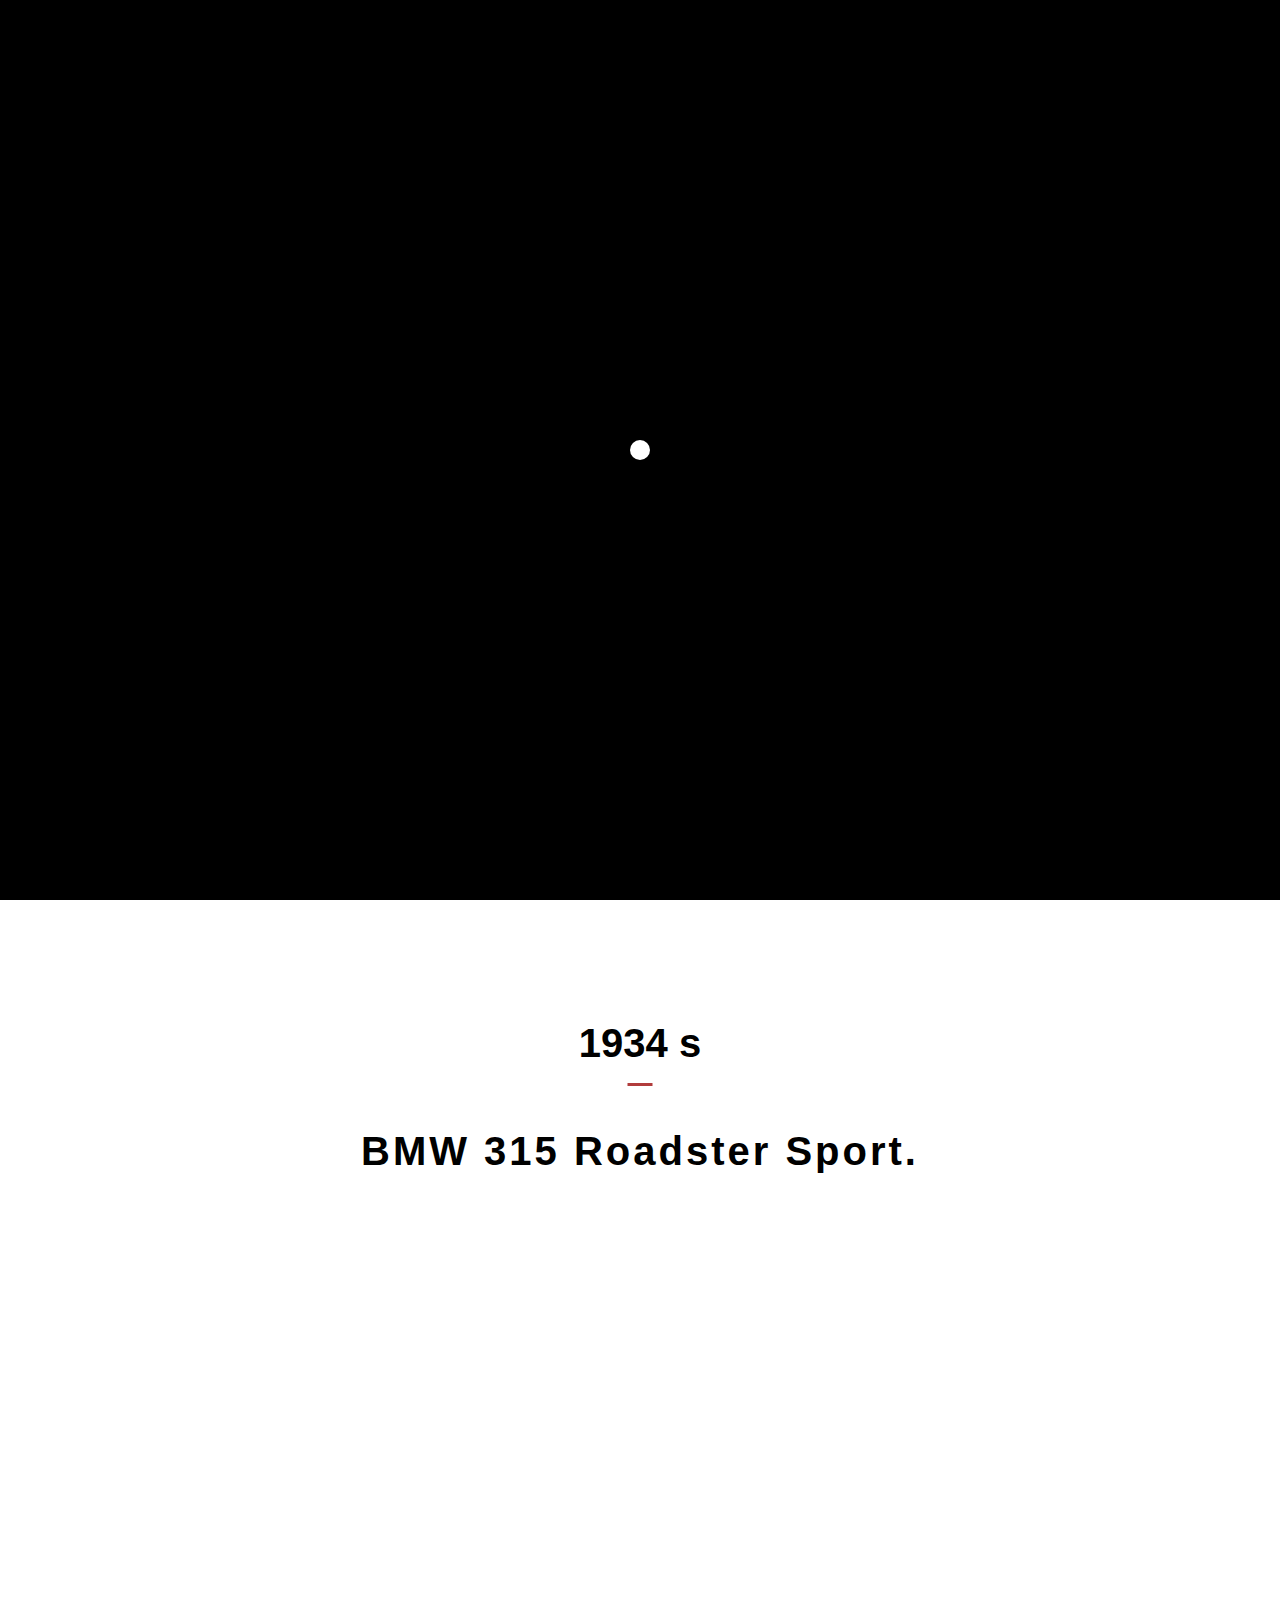
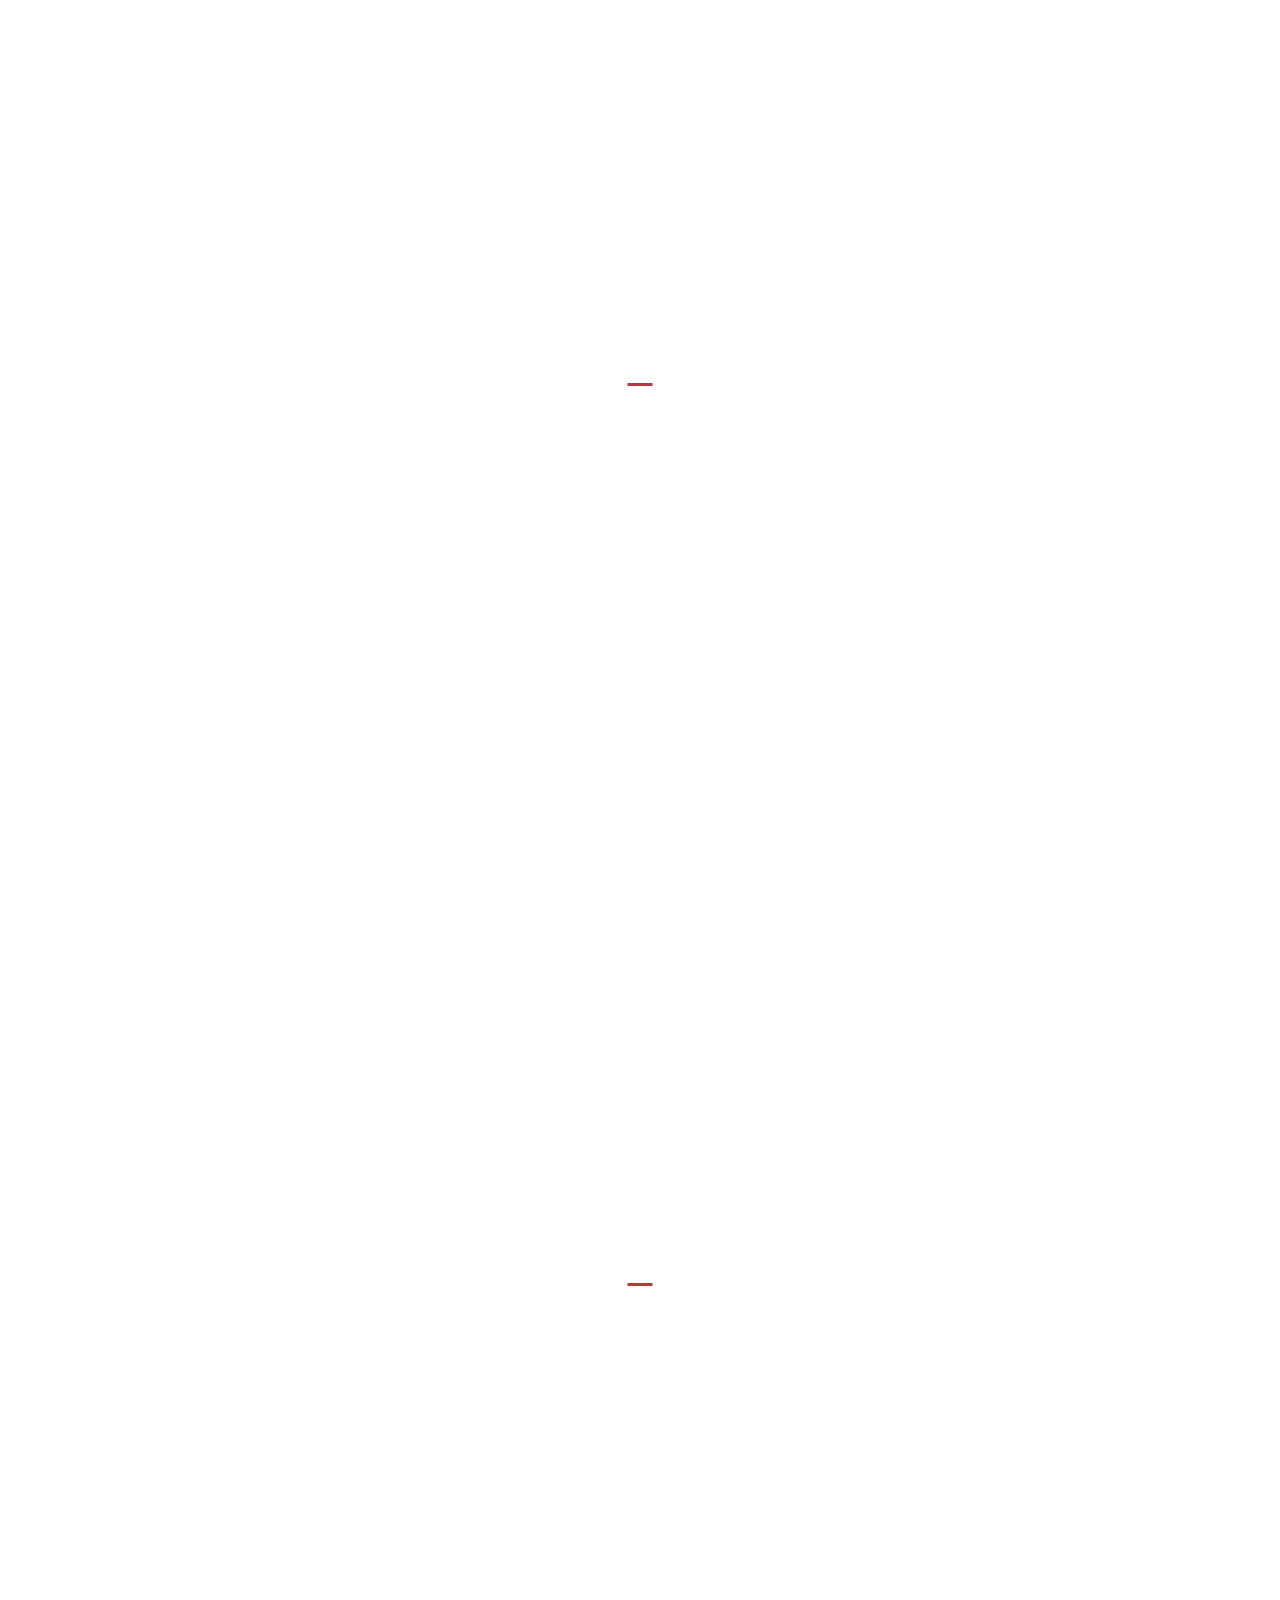
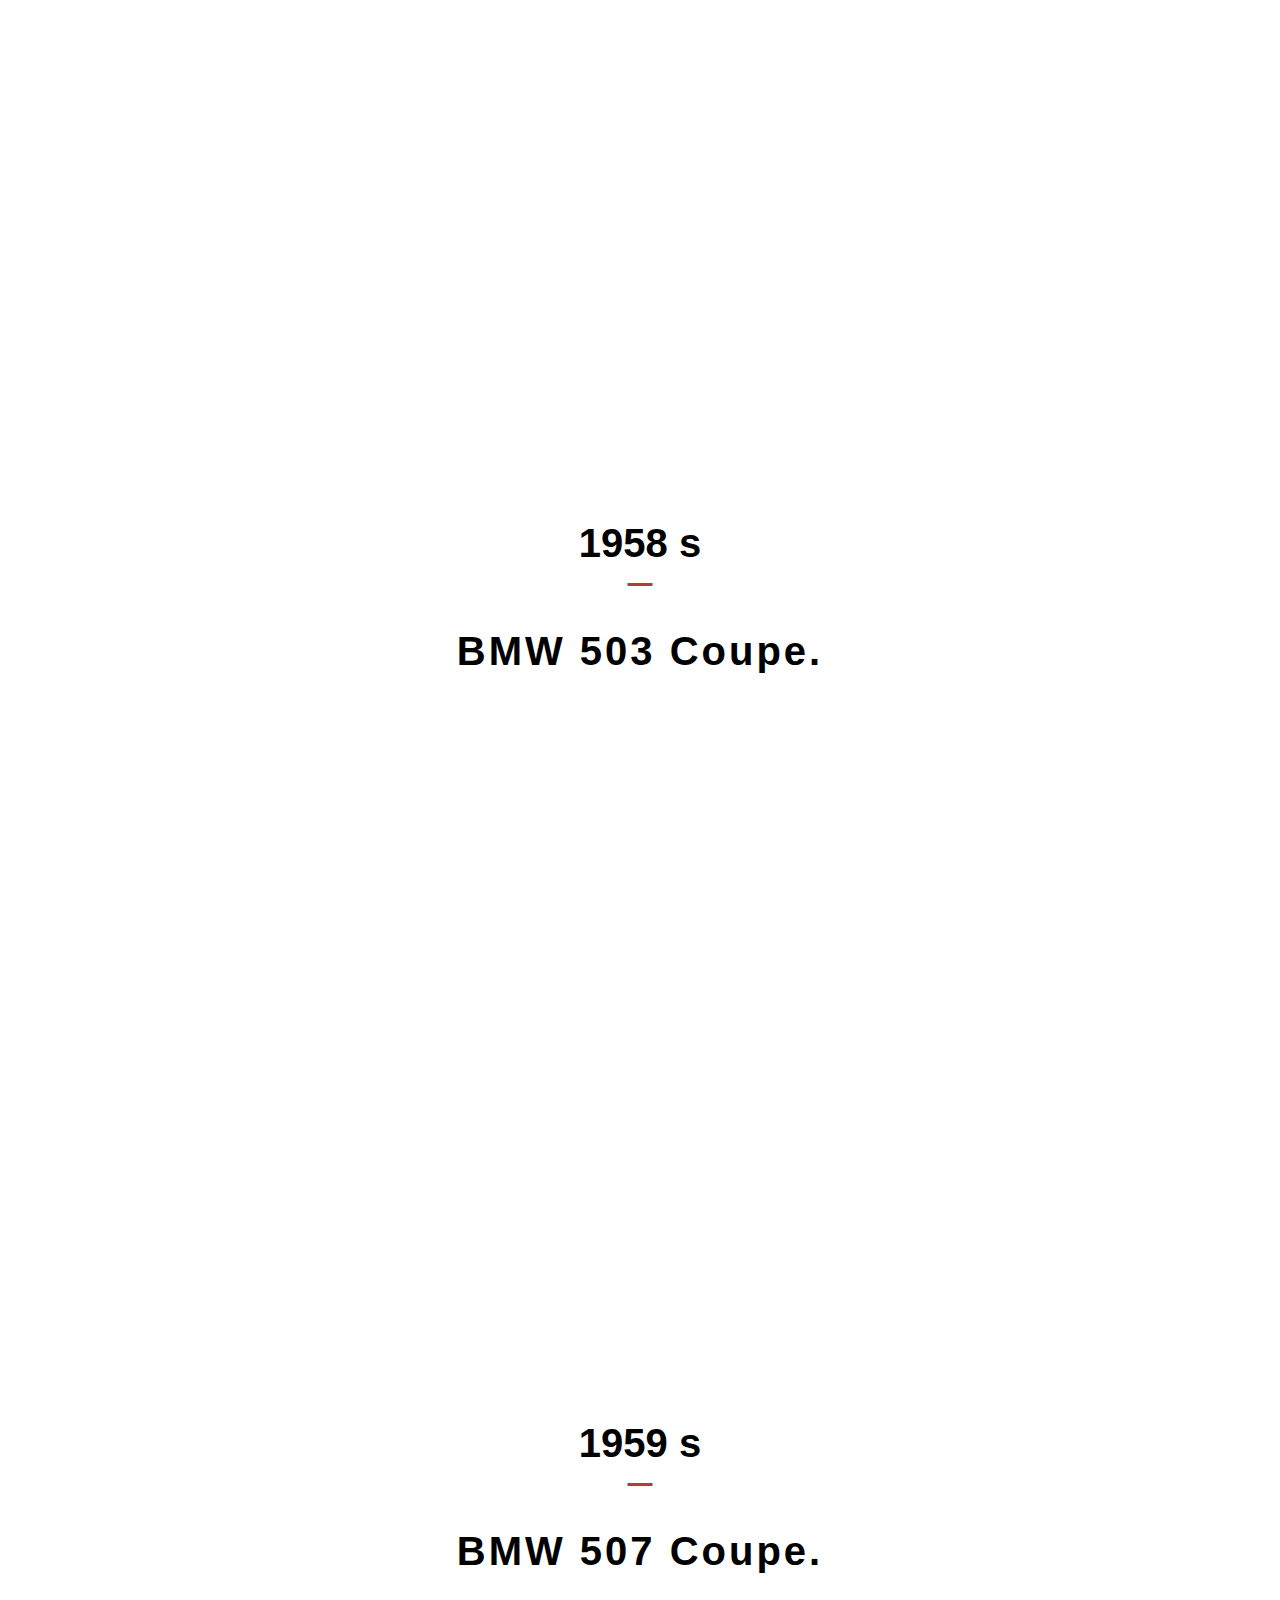
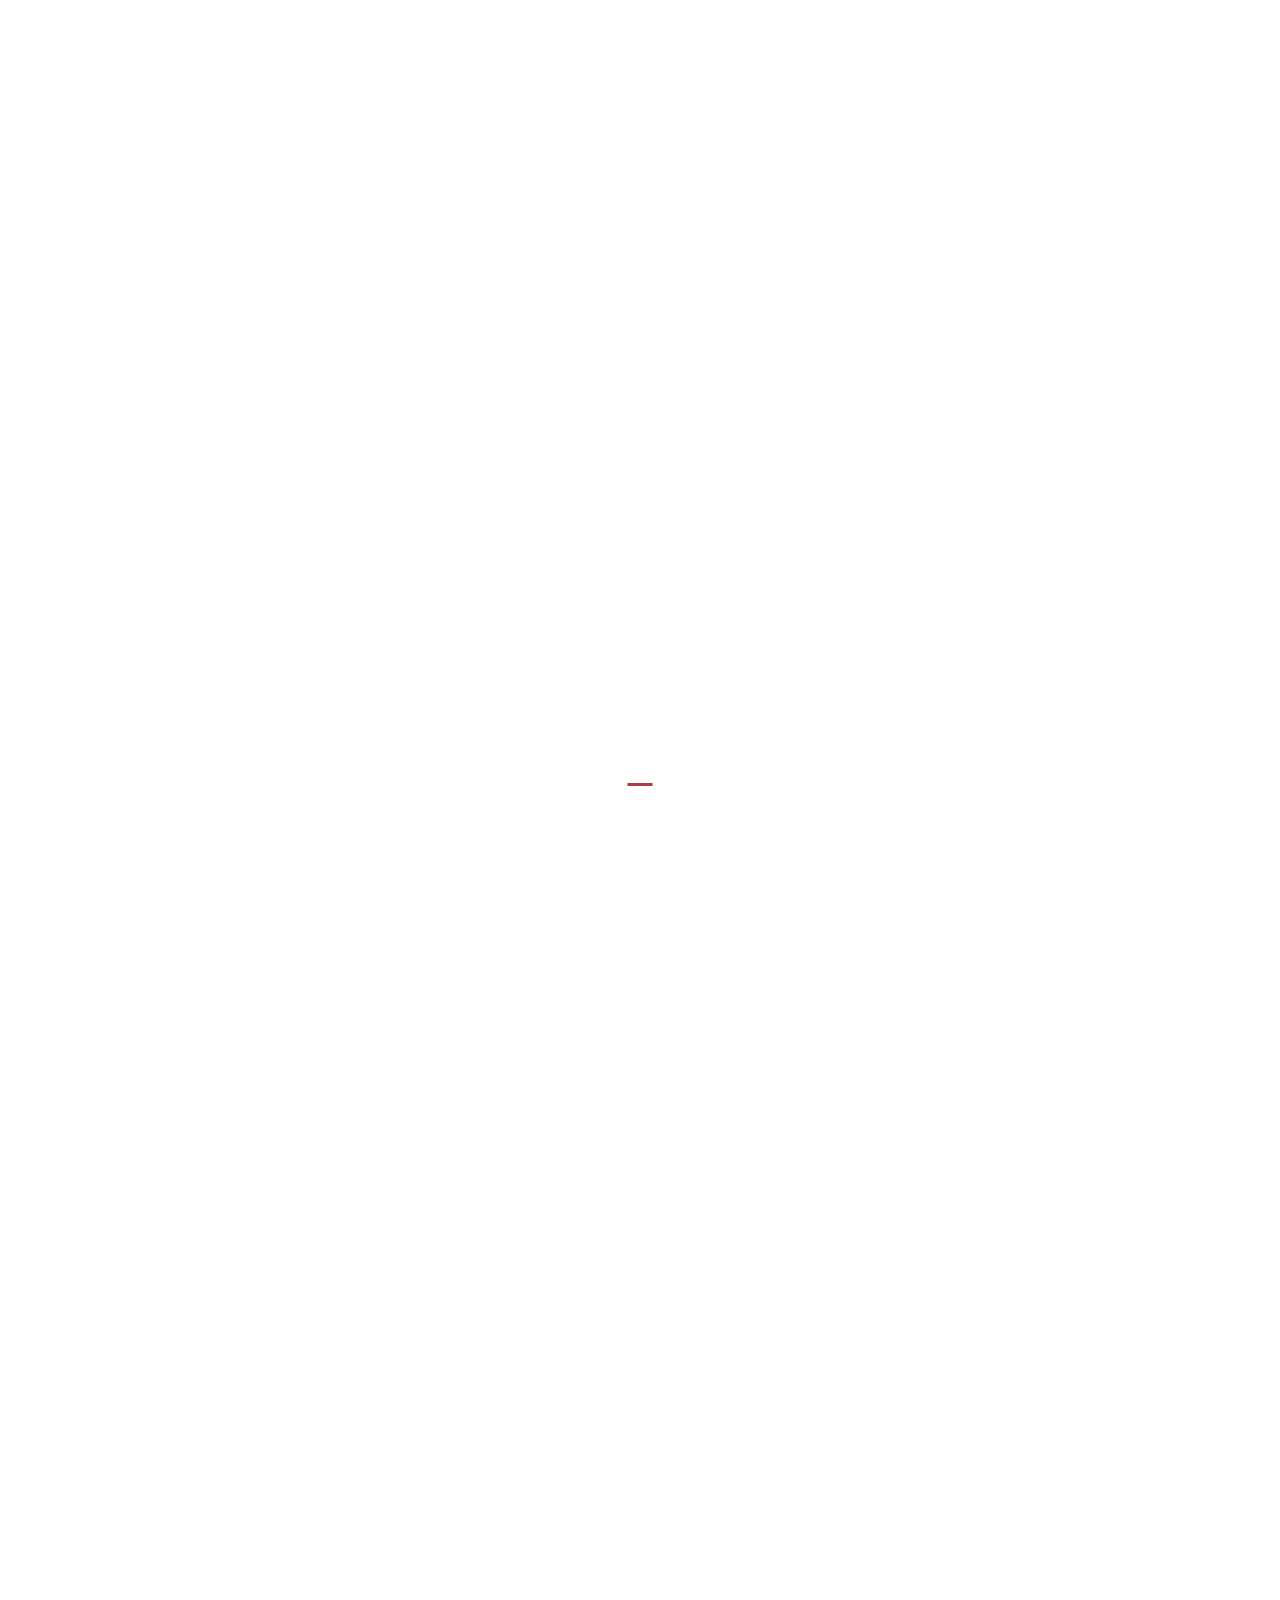
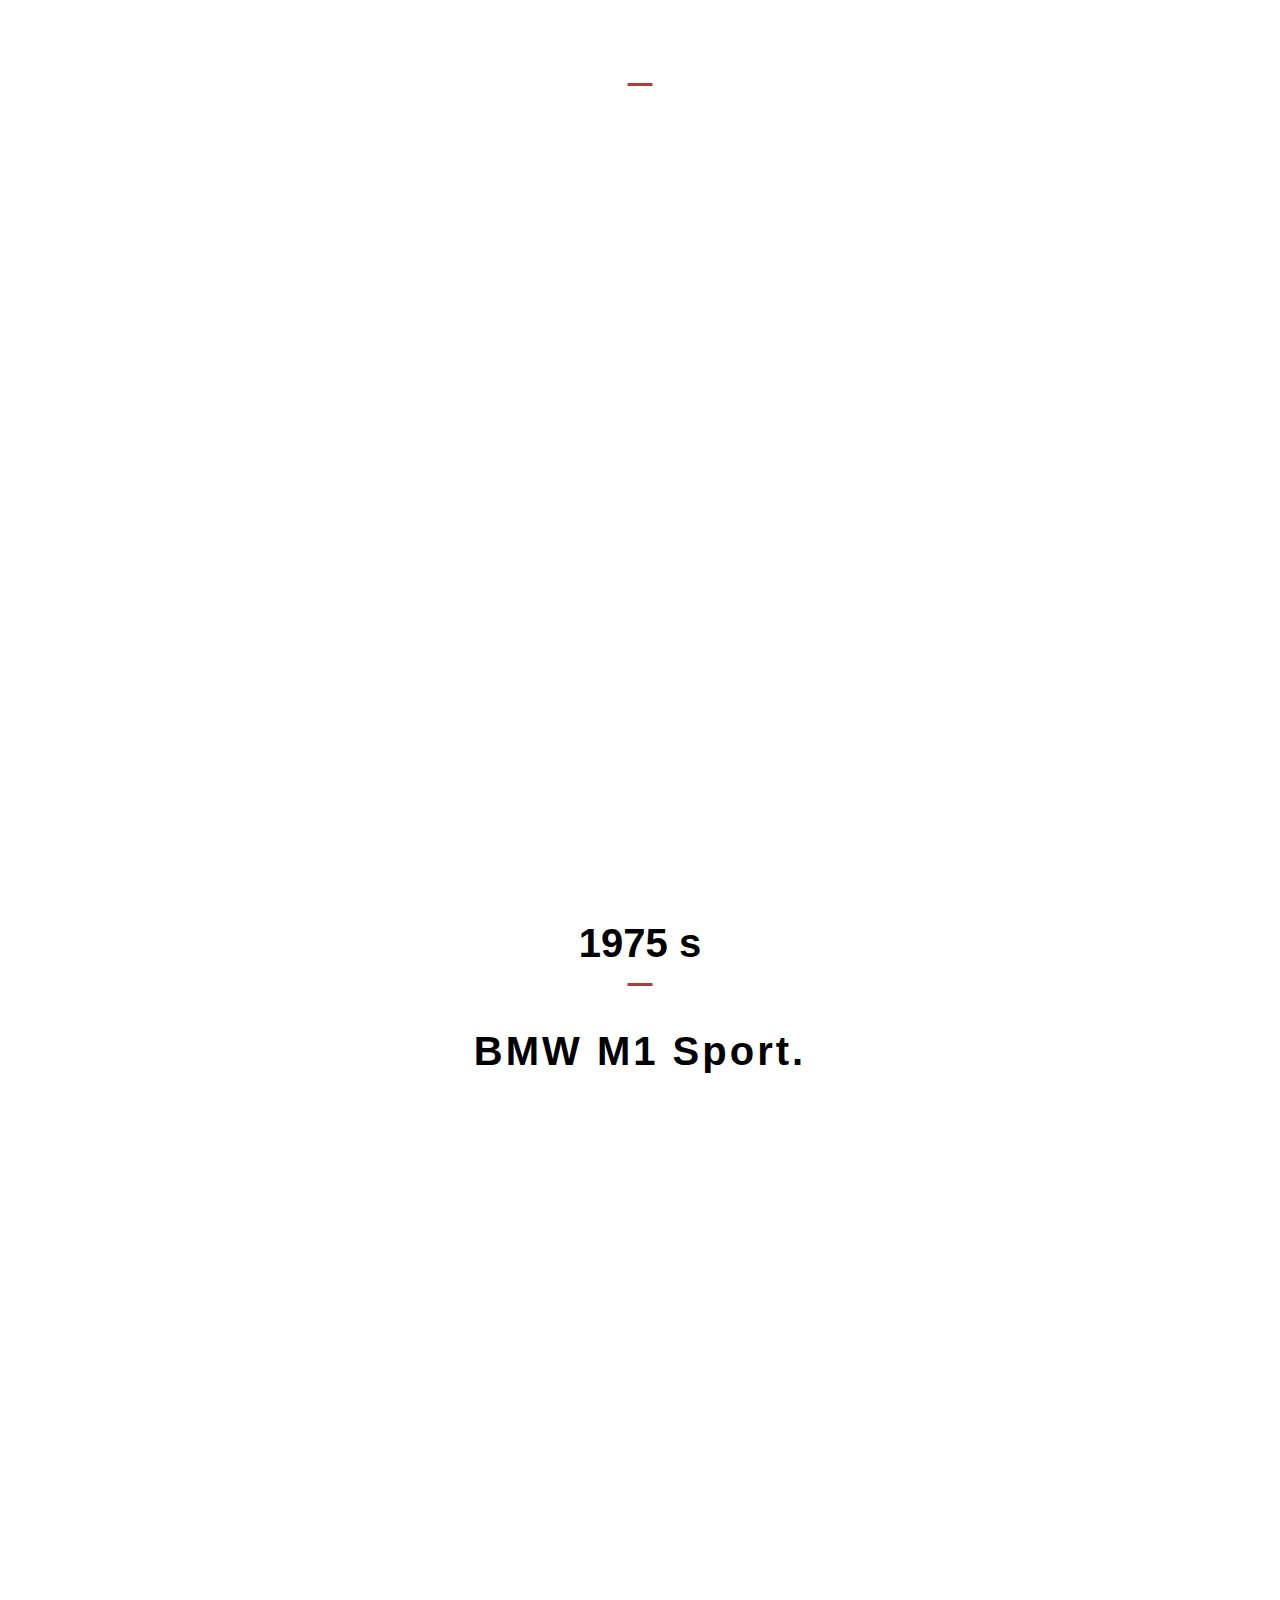
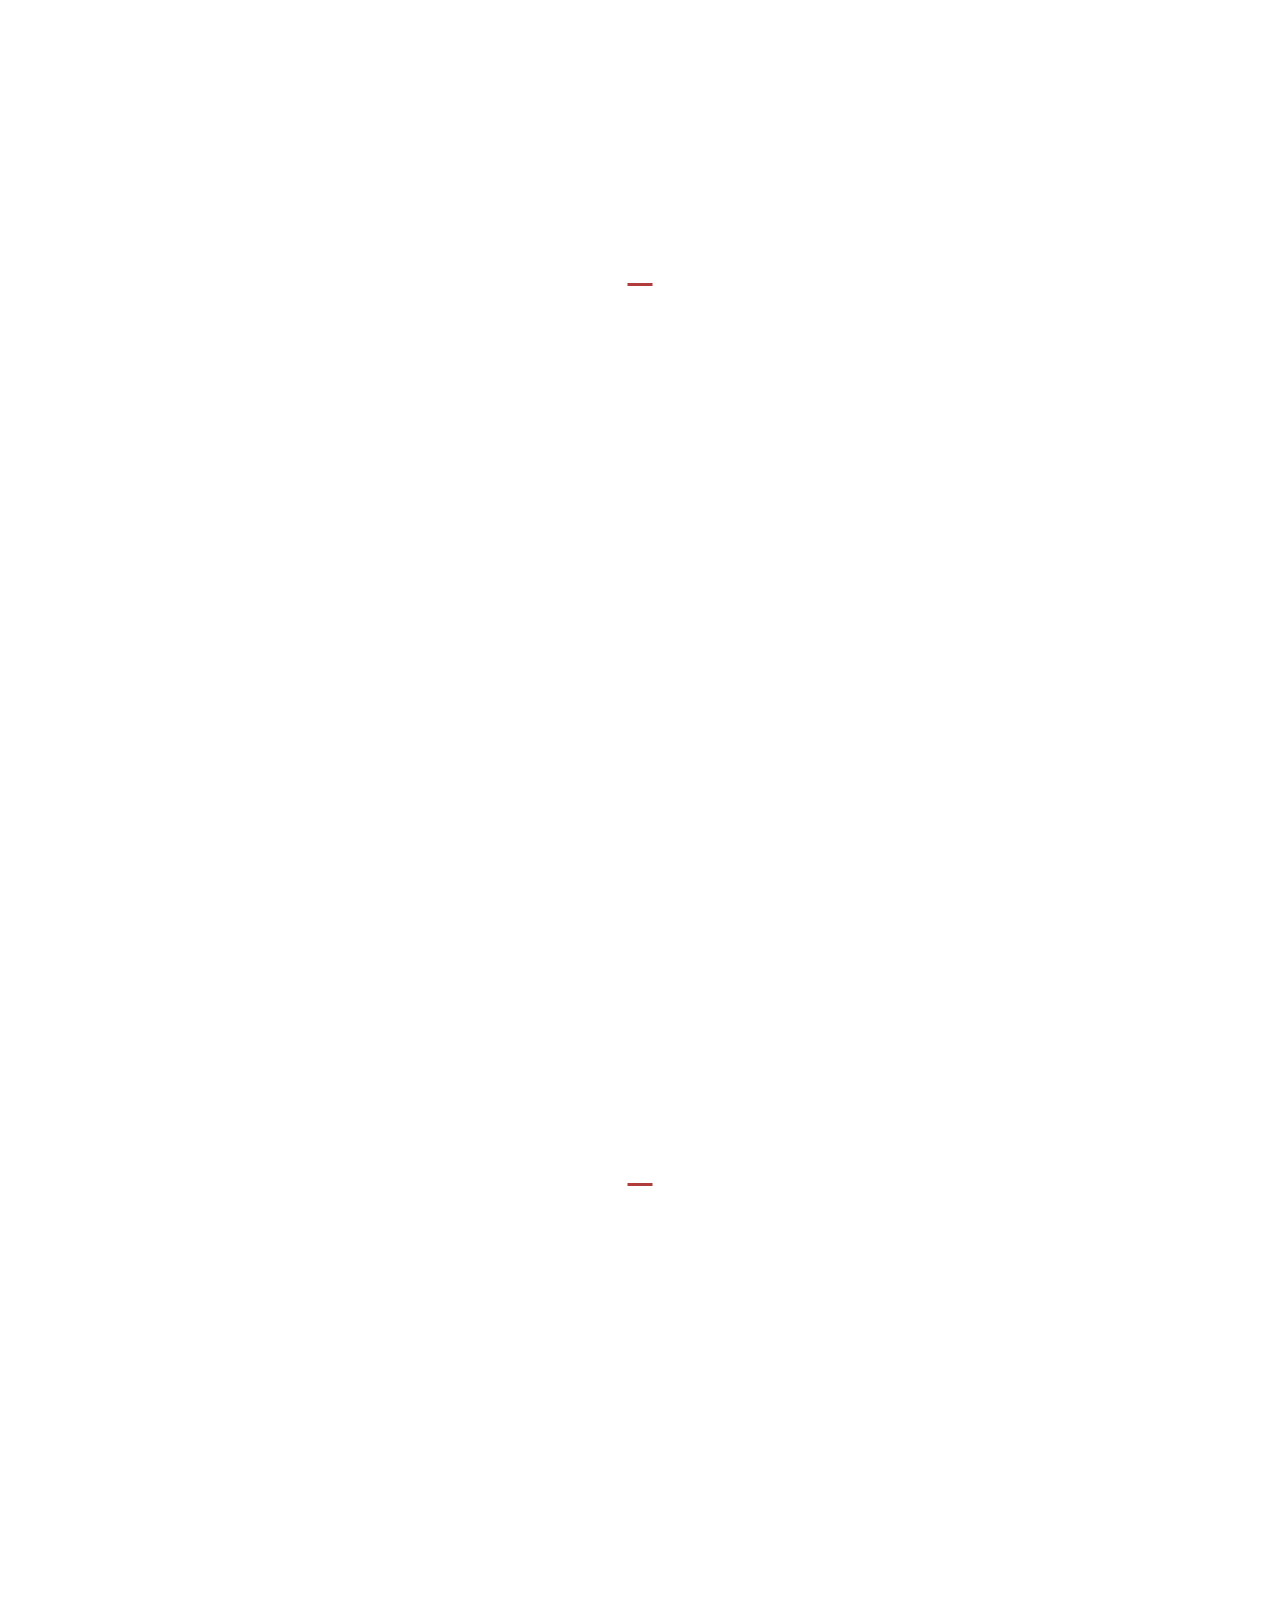
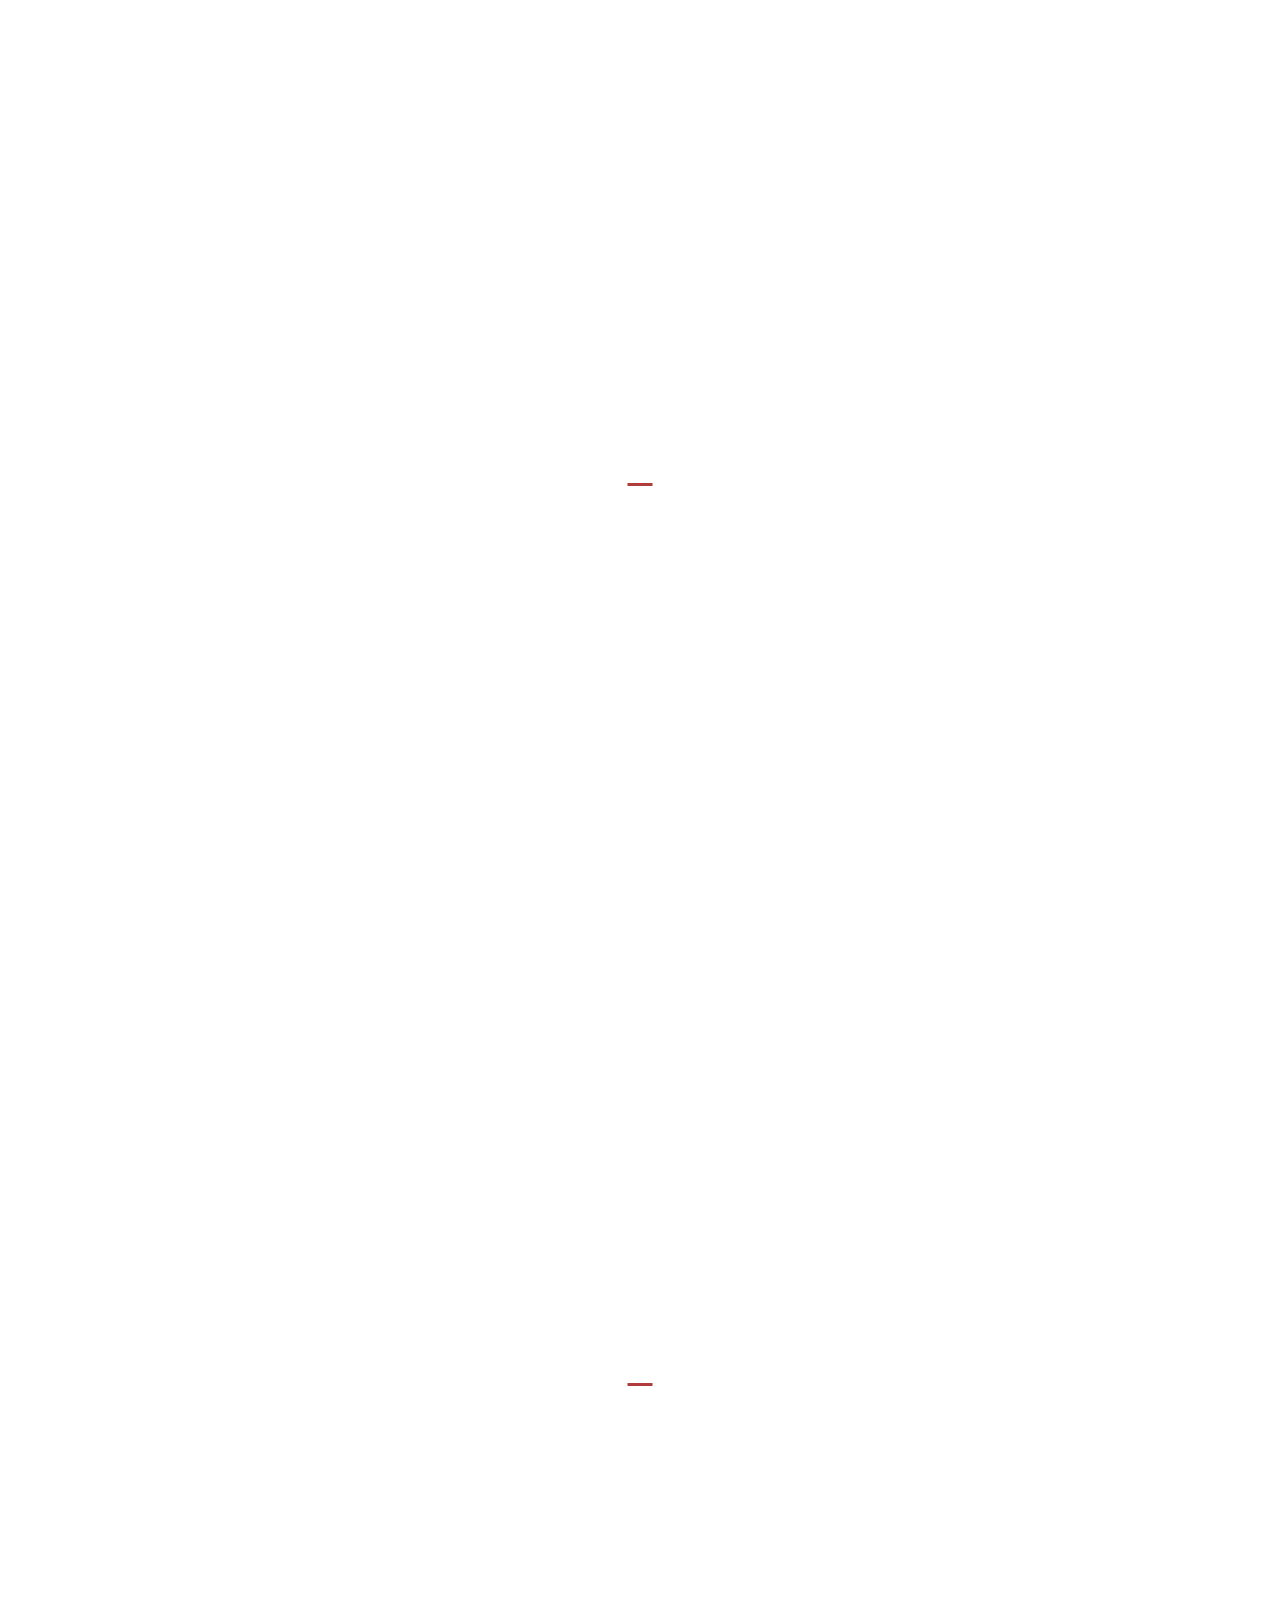
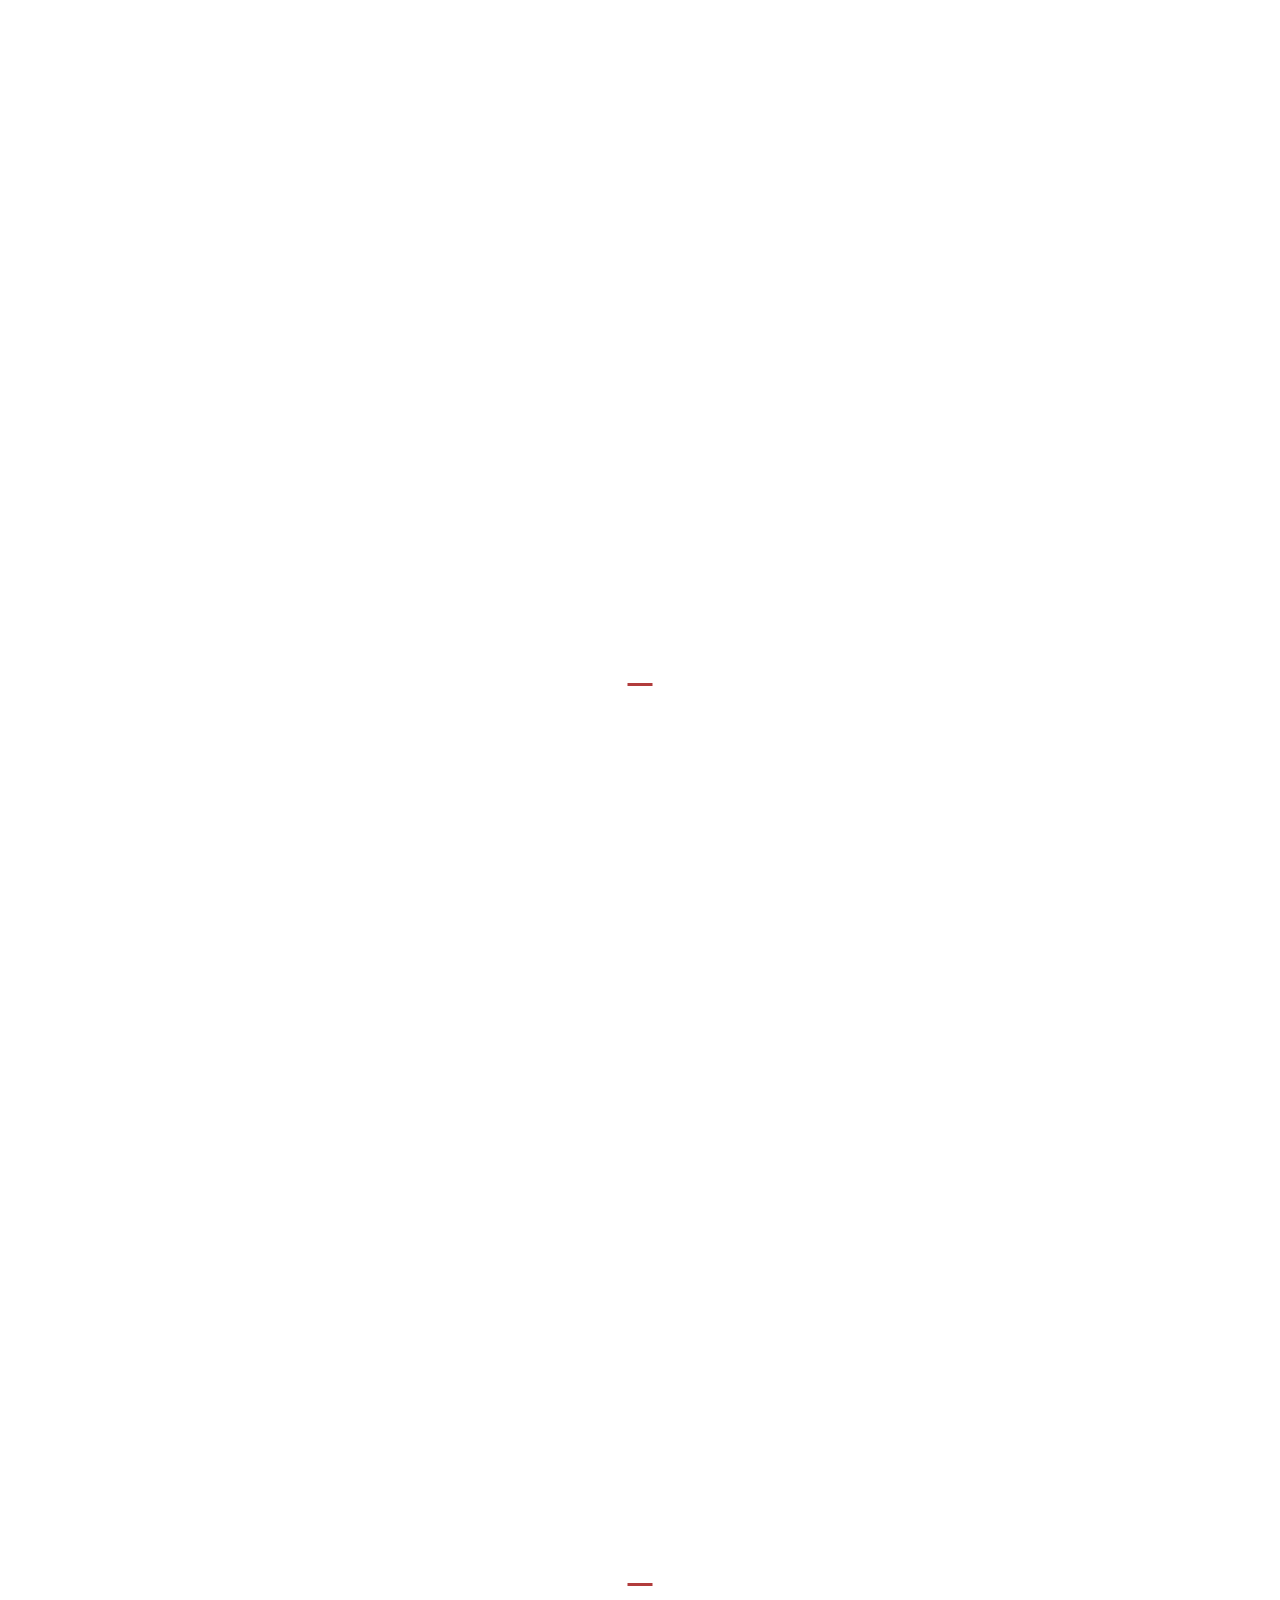
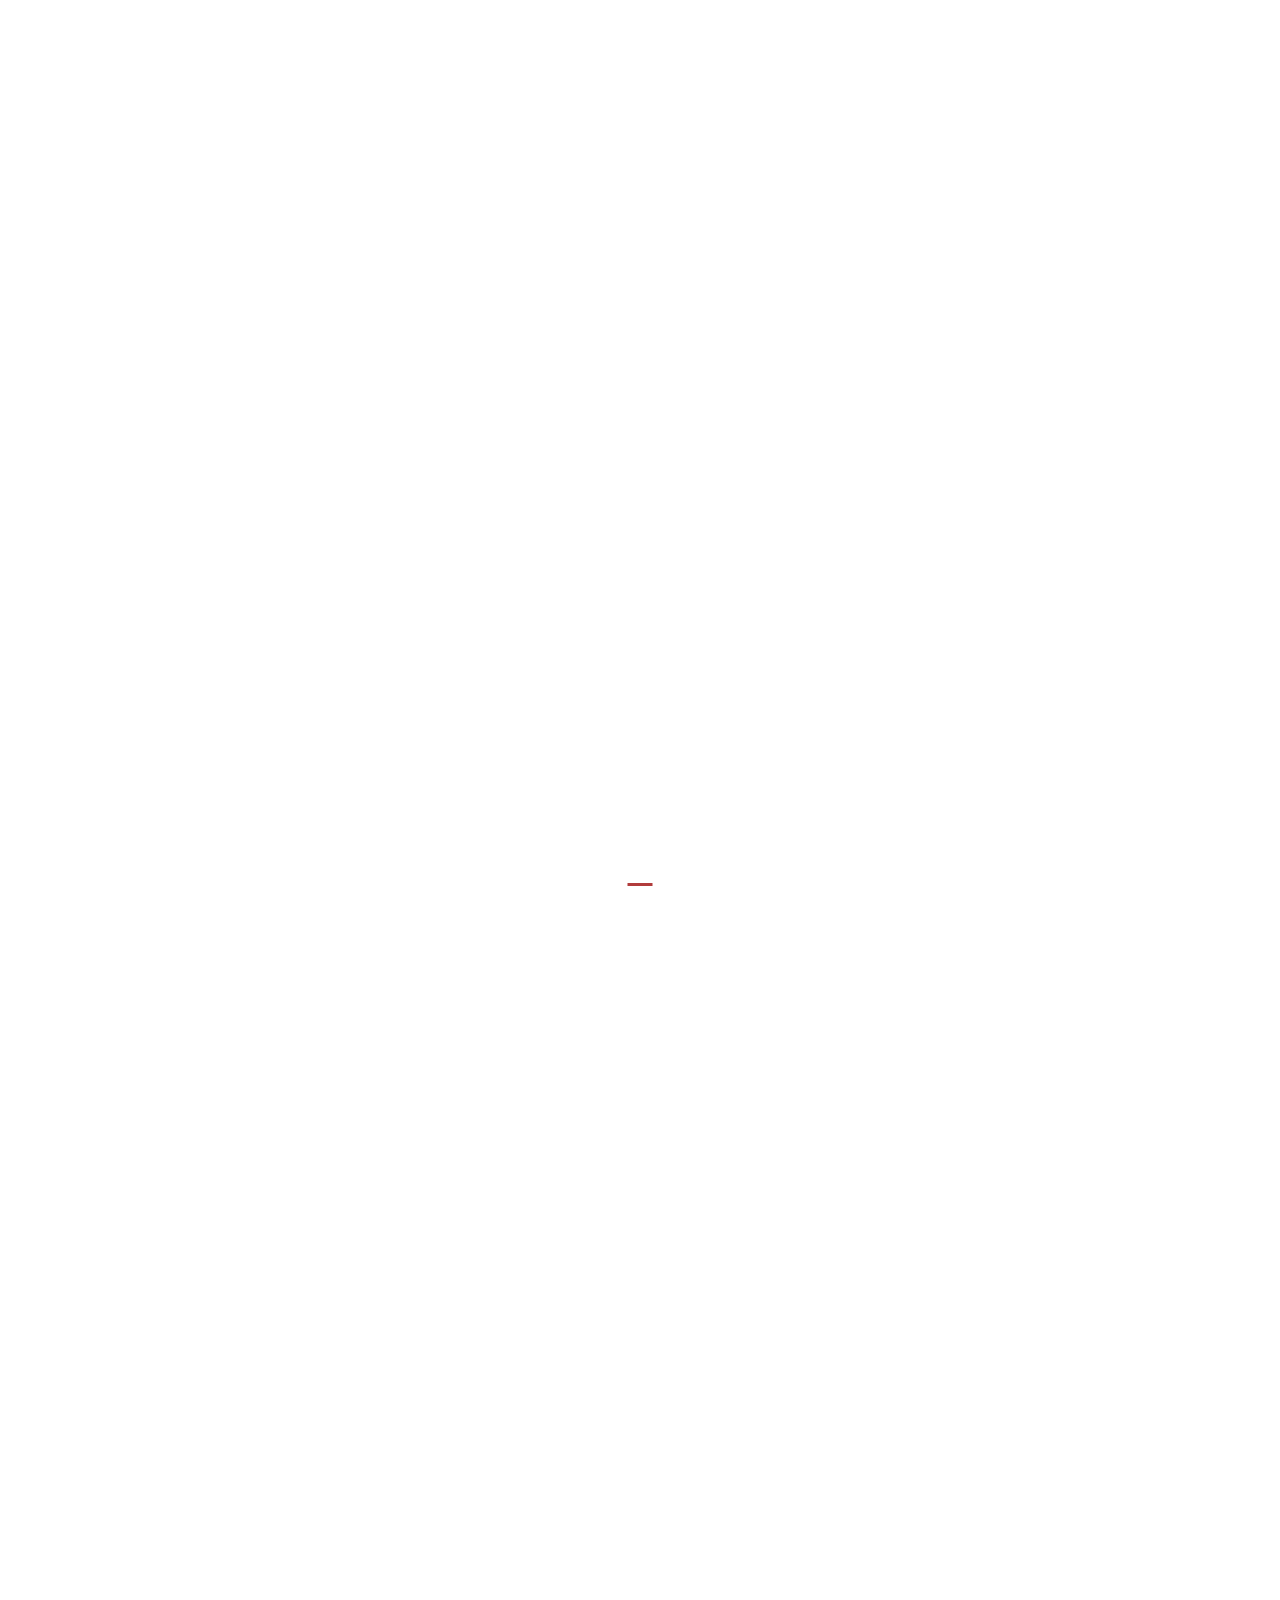
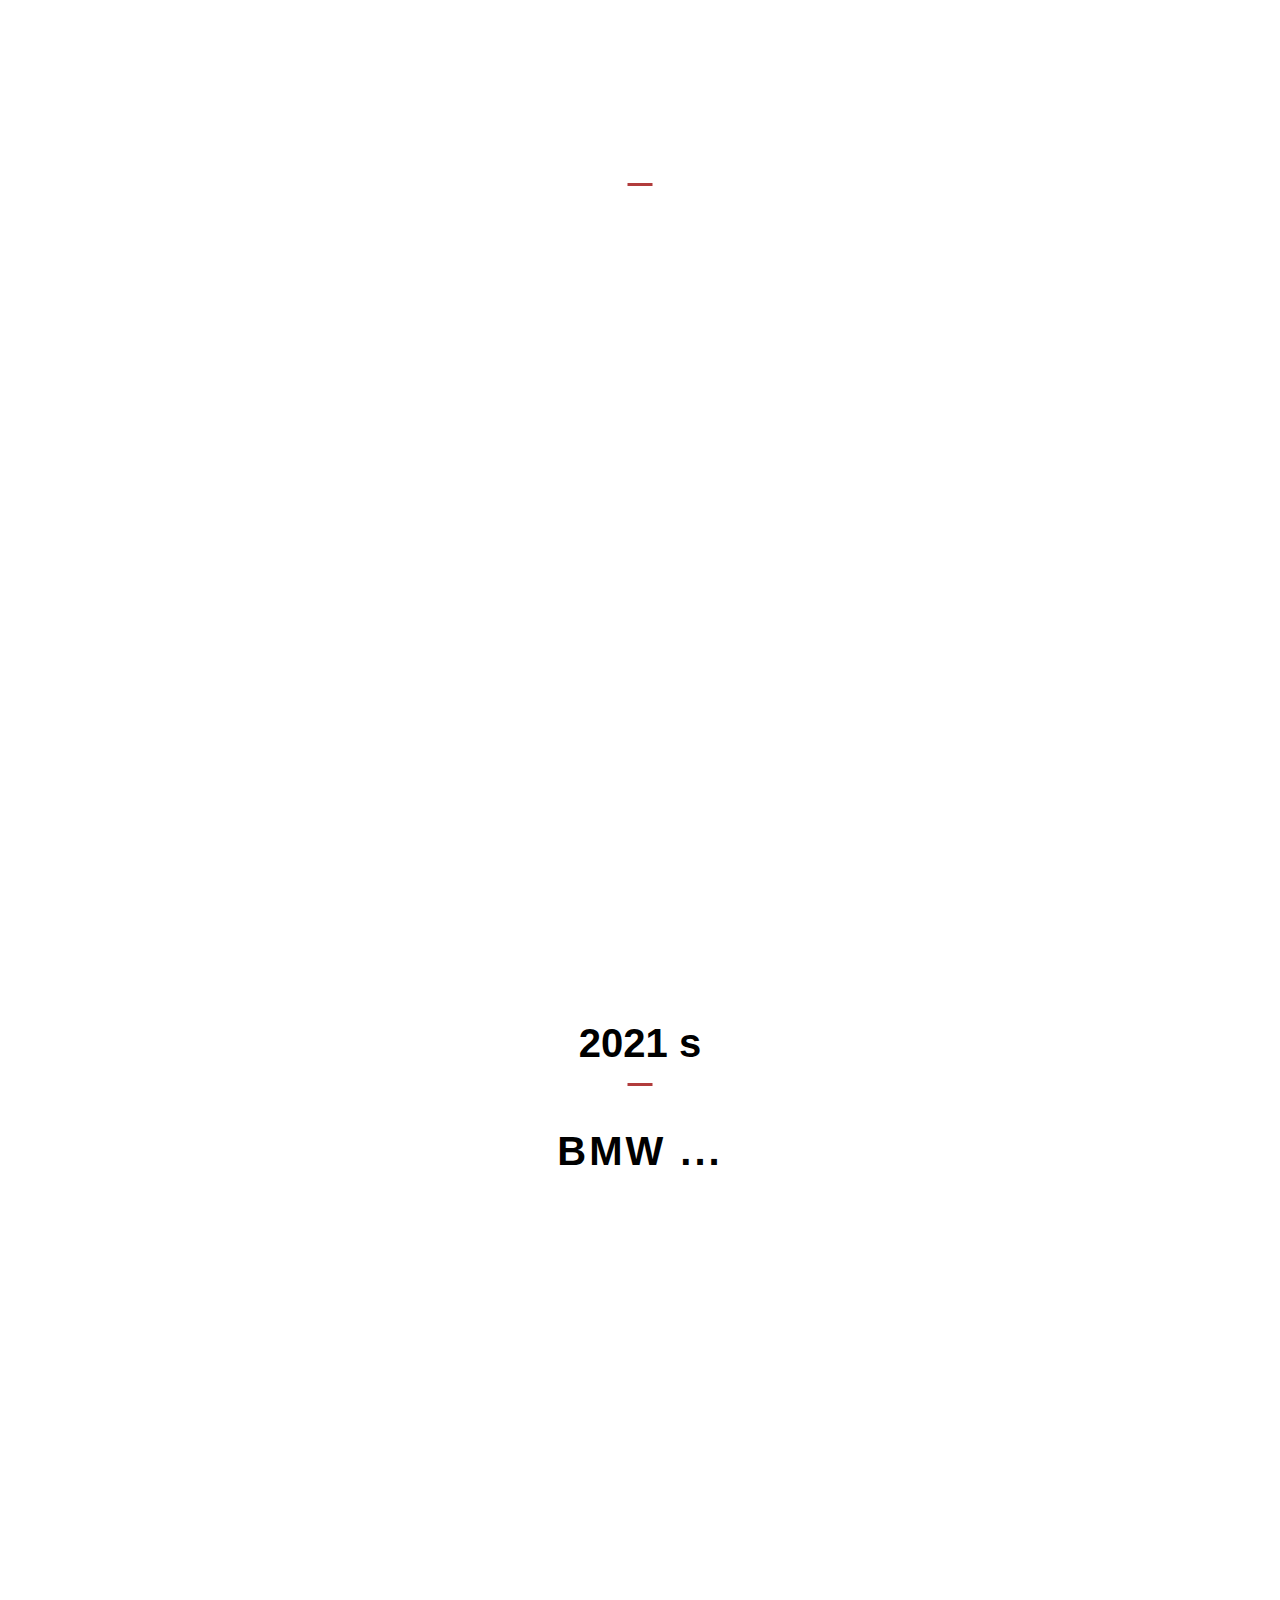
==== assets/htmls/bmw.html @ cf86fb3f "added mustang page" ====
<!DOCTYPE html>
<html lang="en">

<head>
    <meta charset="UTF-8">
    <meta name="viewport" content="width=device-width, initial-scale=1.0">
    <title>BMW</title>
    <link rel="stylesheet" href="../css/reset.css">
    <link rel="stylesheet" href="../css/style.css">
    <link rel="stylesheet" href="../css/response.css">
    <link rel="stylesheet" href="../media/fonts/fonts.css">
</head>

<body>
    <div class="app">
        <div class="preloader flex">
            <div class="preloader__item"></div>
        </div>
        <header class="header flex">
            <div class="wrapper">
                <div class="header__cont flex">
                    <h1 class="logo">
                        <a class="logo__link" href="../../index.html"><span class="logo__red red">Cars</span>
                            Evolution</a>
                    </h1>
                    <nav class="header__nav">
                        <ul class="header__list flex">
                            <li class="header__item">
                                <a class="header__link" href="#">bmw</a>
                            </li>
                            <li class="header__item">
                                <a class="header__link" href="./mercedes.html">mercedes</a>
                            </li>
                            <li class="header__item">
                                <a class="header__link" href="./porsche.html">porsche</a>
                            </li>
                            <li class="header__item">
                                <a class="header__link" href="./chevrolet.html">chevrolet</a>
                            </li>
                            <li class="header__item">
                                <a class="header__link" href="./dodge.html">dodge</a>
                            </li>
                            <li class="header__item">
                                <a class="header__link" href="./mustang.html">mustang</a>
                            </li>
                        </ul>
                    </nav>
                    <div class="burger-menu flex">
                        <div class="burger-menu__item"></div>
                        <div class="burger-menu__item"></div>
                        <div class="burger-menu__item"></div>
                    </div>
                </div>
            </div>
        </header>
        <nav class="header-mobile__nav flex">
            <ul class="header-mobile__list flex">
                <li class="header-mobile__item">
                    <a class="header__link" href="#">bmw</a>
                </li>
                <li class="header-mobile__item">
                    <a class="header__link" href="./mercedes.html">mercedes</a>
                </li>
                <li class="header-mobile__item">
                    <a class="header__link" href="./porsche.html">porsche</a>
                </li>
                <li class="header-mobile__item">
                    <a class="header__link" href="./chevrolet.html">chevrolet</a>
                </li>
                <li class="header-mobile__item">
                    <a class="header__link" href="./dodge.html">dodge</a>
                </li>
                <li class="header-mobile__item">
                    <a class="header__link" href="./mustang.html">mustang</a>
                </li>
            </ul>
        </nav>
        <main>
            <section class="bmw-home flex">
                <div class="img bmw-1928__img">
                    <div class="head flex">
                        <h2 class="title black">1928 s</h2>
                        <h3 class="subtitle">BMW Dixi.</h3>
                    </div>
                </div>
            </section>
            <section class="bmw-home flex">
                <div class="img bmw-1934__img">
                    <div class="head flex">
                        <h2 class="title black">1934 s</h2>
                        <h3 class="subtitle black">BMW 315 Roadster Sport.</h3>
                    </div>
                </div>
            </section>
            <section class="bmw-home flex">
                <div class="img bmw-1940__img">
                    <div class="head flex">
                        <h2 class="title">1940 s</h2>
                        <h3 class="subtitle">BMW 328 Mille Miglia.</h3>
                    </div>
                </div>
            </section>
            <section class="bmw-home flex">
                <div class="img bmw-1950__img">
                    <div class="head flex">
                        <h2 class="title">1950 s</h2>
                        <h3 class="subtitle">BMW 501 Prototype (Pininfarina).</h3>
                    </div>
                </div>
            </section>
            <section class="bmw-home flex">
                <div class="img bmw-1958__img">
                    <div class="head flex">
                        <h2 class="title black">1958 s</h2>
                        <h3 class="subtitle black">BMW 503 Coupe.</h3>
                    </div>
                </div>
            </section>
            <section class="bmw-home flex">
                <div class="img bmw-1959__img">
                    <div class="head flex">
                        <h2 class="title black">1959 s</h2>
                        <h3 class="subtitle black">BMW 507 Coupe.</h3>
                    </div>
                </div>
            </section>
            <section class="bmw-home flex">
                <div class="img bmw-1960__img">
                    <div class="head flex">
                        <h2 class="title">1960 s</h2>
                        <h3 class="subtitle">BMW 3.0 CSI.</h3>
                    </div>
                </div>
            </section>
            <section class="bmw-home flex">
                <div class="img bmw-1970__img">
                    <div class="head flex">
                        <h2 class="title">1970 s</h2>
                        <h3 class="subtitle">BMW M1 Sport.</h3>
                    </div>
                </div>
            </section>
            <section class="bmw-home flex">
                <div class="img bmw-1975__img">
                    <div class="head flex">
                        <h2 class="title black">1975 s</h2>
                        <h3 class="subtitle black">BMW M1 Sport.</h3>
                    </div>
                </div>
            </section>
            <section class="bmw-home flex">
                <div class="img bmw-1980__img">
                    <div class="head flex">
                        <h2 class="title">1980 s</h2>
                        <h3 class="subtitle">BMW 6.7L E32.</h3>
                    </div>
                </div>
            </section>
            <section class="bmw-home flex">
                <div class="img bmw-1990__img">
                    <div class="head flex">
                        <h2 class="title">1990 s</h2>
                        <h3 class="subtitle">BMW M3 2.5L.</h3>
                    </div>
                </div>
            </section>
            <section class="bmw-home flex">
                <div class="img bmw-2000__img">
                    <div class="head flex">
                        <h2 class="title">2000 s</h2>
                        <h3 class="subtitle">BMW E46.</h3>
                    </div>
                </div>
            </section>
            <section class="bmw-home flex">
                <div class="img bmw-2005__img">
                    <div class="head flex">
                        <h2 class="title">2005 s</h2>
                        <h3 class="subtitle">BMW X5.</h3>
                    </div>
                </div>
            </section>
            <section class="bmw-home flex">
                <div class="img bmw-2010__img">
                    <div class="head flex">
                        <h2 class="title">2010 s</h2>
                        <h3 class="subtitle">BMW 5-Series.</h3>
                    </div>
                </div>
            </section>
            <section class="bmw-home flex">
                <div class="img bmw-2015__img">
                    <div class="head flex">
                        <h2 class="title">2015 s</h2>
                        <h3 class="subtitle">BMW X6 R Sport.</h3>
                    </div>
                </div>
            </section>
            <section class="bmw-home flex">
                <div class="img bmw-2019__img">
                    <div class="head flex">
                        <h2 class="title">2019 s</h2>
                        <h3 class="subtitle">BMW I8 Roadster.</h3>
                    </div>
                </div>
            </section>
            <section class="bmw-home flex">
                <div class="img bmw-2020__img">
                    <div class="head flex">
                        <h2 class="title">2020 s</h2>
                        <h3 class="subtitle">BMW ...</h3>
                    </div>
                </div>
            </section>
            <section class="bmw-home flex">
                <div class="img bmw-2021__img">
                    <div class="head flex">
                        <h2 class="title black">2021 s</h2>
                        <h3 class="subtitle black">BMW ...</h3>
                    </div>
                </div>
            </section>
        </main>
    </div>
    <h2 class='mobile-device'>Sorry, but this site is not for mobile sharing</h2>


    <script src="../js/main.js"></script>
</body>

</html>
---- assets/css/style.css ----
html{
    font-family: 'Source Sans Pro', sans-serif;
}
:root{
    --white: white;
    --black: black;
    --red: #B13C3C;
}
.wrapper{
    width: 1020px;
    margin: 0 auto;
}
.flex{
    display: flex;
    justify-content: center;
    align-items: center;
}
.head{
    width: 100%;
    flex-direction: column;
    margin-top: 80px;
}
.title{
    font-size: 40px;
    color: var(--white);
    font-weight: 700;
    position: relative;
}
.title::after{
    position: absolute;
    content: "";
    width: 25px;
    height: 3px;
    bottom: -20px;
    background-color: var(--red);
    left: 50%;
    transform: translateX(-50%);
    -webkit-transform: translateX(-50%);
    -moz-transform: translateX(-50%);
    -ms-transform: translateX(-50%);
    -o-transform: translateX(-50%);
}
.subtitle{
    font-size: 40px;
    margin-top: 30px;
    color: var(--white);
    letter-spacing: 3px;
}
.red{
    color: var(--red);
}
.black{
    color: var(--black);
}


/* 
preloader 
*/

body{
    overflow: hidden;
}
.mobile-device{
    display: none;
}
.preloader{
    width: 100%;
    height: 100vh;
    background-color: var(--black);
    opacity: 1;
    position: fixed;
    top: 0;
    left: 0;
    z-index: 99999;
}
.preloader__item{
    width: 20px;
    height: 20px;
    background-color: var(--white);
    border-radius: 50%;
    -webkit-border-radius: 50%;
    -moz-border-radius: 50%;
    -ms-border-radius: 50%;
    -o-border-radius: 50%;
    animation: preloaderAnim 1s ease infinite;
    -webkit-animation: preloaderAnim 1s ease infinite;
}
@keyframes preloaderAnim{
    0%{
        transform: scale(1);
        -webkit-transform: scale(1);
        -moz-transform: scale(1);
        -ms-transform: scale(1);
        -o-transform: scale(1);
    }
    50%{
        transform: scale(3);
        -webkit-transform: scale(3);
        -moz-transform: scale(3);
        -ms-transform: scale(3);
        -o-transform: scale(3);
    }
    100%{
        transform: scale(1);
        -webkit-transform: scale(1);
        -moz-transform: scale(1);
        -ms-transform: scale(1);
        -o-transform: scale(1);
    }
}


/* 
header 
*/

.header{
    width: 100%;
    height: 60px;
    background-color: var(--black);
    position: fixed;
    z-index: 9999;
}
.header__cont{
    width: 100%;
    justify-content: space-between;    
}
.logo__link{
    color: var(--white);
    font-size: 25px;
    text-transform: capitalize;
    font-weight: 400;
}
.logo__link:hover{
    opacity: 0.8;
}
.logo__red{
    font-weight: 700;
}
.header__item{
    margin-left: 20px;
}
.header__item:first-child{
    margin-left: 0;
}
.header__link{
    color: var(--white);
    font-size: 15px;
    text-transform: uppercase;
}
.header__link:hover{
    opacity: 0.8;
}

.burger-menu{
    width: 25px;
    height: 20px;
    flex-direction: column;
    justify-content: space-between;
    cursor: pointer;
    outline: none;
    display: none;
}
.burger-menu__item{
    width: 100%;
    height: 3px;
    background-color: var(--red);
}
.header-mobile__nav{
    width: 100%;
    background-color: var(--black);
    padding: 30px 0;
    margin-top: 60px;
    display: none;
    position: fixed;
    z-index: 9999;
}
.header-mobile__list{
    flex-direction: column;
}
.header-mobile__item{
    margin-top: 20px;
}
.header-mobile__item:first-child{
    margin-top: 0;
}

/*
home
*/

.img{
    width: 100%;
    height: 100vh;
    background-size: cover;
    background-repeat: no-repeat;
    background-position: center center;
    background-attachment: fixed;
}
.home{
    background-image: url(../media/img/homeBg.jpg);
}



/* 
BMW
*/

.bmw-1928__img{
    background-image: url(../media/img/bmw/1928.jpg);
}
.bmw-1934__img{
    background-image: url(../media/img/bmw/1934.jpg);
}
.bmw-1940__img{
    background-image: url(../media/img/bmw/1940.jpg);
}
.bmw-1950__img{
    background-image: url(../media/img/bmw/1950.jpg);
}
.bmw-1958__img{
    background-image: url(../media/img/bmw/1958.jpg);
}
.bmw-1959__img{
    background-image: url(../media/img/bmw/1959.jpg);
}
.bmw-1960__img{
    background-image: url(../media/img/bmw/1960.jpg);
}
.bmw-1970__img{
    background-image: url(../media/img/bmw/1970.jpg);
}
.bmw-1975__img{
    background-image: url(../media/img/bmw/1975.jpg);
}
.bmw-1980__img{
    background-image: url(../media/img/bmw/1980.jpeg);
}
.bmw-1990__img{
    background-image: url(../media/img/bmw/1990.jpg);
}
.bmw-2000__img{
    background-image: url(../media/img/bmw/2000.jpg);
}
.bmw-2005__img{
    background-image: url(../media/img/bmw/2005.jpg);
}
.bmw-2010__img{
    background-image: url(../media/img/bmw/2010.jpg);
}
.bmw-2015__img{
    background-image: url(../media/img/bmw/2015.jpg);
}
.bmw-2019__img{
    background-image: url(../media/img/bmw/2019.jpg);
}
.bmw-2020__img{
    background-image: url(../media/img/bmw/2020.jpg);
}
.bmw-2021__img{
    background-image: url(../media/img/bmw/2021.jpg);
}


/* 
MERCEDES
*/

.mercedes-1930__img{
    background-image: url(../media/img/mercedes/1930.jpeg);
}
.mercedes-1939__img{
    background-image: url(../media/img/mercedes/1939.JPG);
}
.mercedes-1945__img{
    background-image: url(../media/img/mercedes/1945.jpg);
}
.mercedes-1954__img{
    background-image: url(../media/img/mercedes/1954.jpg);
}
.mercedes-1960__img{
    background-image: url(../media/img/mercedes/1960.jpg);
}
.mercedes-1970__img{
    background-image: url(../media/img/mercedes/1970.jpg);
}
.mercedes-1980__img{
    background-image: url(../media/img/mercedes/1980.jpg);
}
.mercedes-1989__img{
    background-image: url(../media/img/mercedes/1989.jpg);
}
.mercedes-1990__img{
    background-image: url(../media/img/mercedes/1990.jpg);
}
.mercedes-1995__img{
    background-image: url(../media/img/mercedes/1995.jpg);
}
.mercedes-2000__img{
    background-image: url(../media/img/mercedes/2000.jpg);
}
.mercedes-2005__img{
    background-image: url(../media/img/mercedes/2005.jpg);
}
.mercedes-2010__img{
    background-image: url(../media/img/mercedes/2010.jpg);
}
.mercedes-2015__img{
    background-image: url(../media/img/mercedes/2015.jpg);
}
.mercedes-2019__img{
    background-image: url(../media/img/mercedes/2019.jpg);
}
.mercedes-2020__img{
    background-image: url(../media/img/mercedes/2020.webp);
}
.mercedes-2021__img{
    background-image: url(../media/img/mercedes/2021.jpg);
}

/* 
PORSCHE
*/

.porsche-1930__img{
    background-image: url(../media/img/porsche/1930.jpg);
}
.porsche-1940__img{
    background-image: url(../media/img/porsche/1940.jpg);
}
.porsche-1950__img{
    background-image: url(../media/img/porsche/1950.jpg);
}
.porsche-1960__img{
    background-image: url(../media/img/porsche/1960.jpg);
}
.porsche-1970__img{
    background-image: url(../media/img/porsche/1970.jpg);
}
.porsche-1980__img{
    background-image: url(../media/img/porsche/1980.jpg);
}
.porsche-1990__img{
    background-image: url(../media/img/porsche/1990.jpg);
}
.porsche-2000__img{
    background-image: url(../media/img/porsche/2000.jpg);
}
.porsche-2010__img{
    background-image: url(../media/img/porsche/2010.jpg);
}
.porsche-2015__img{
    background-image: url(../media/img/porsche/2015.jpg);
}
.porsche-2019__img{
    background-image: url(../media/img/porsche/2019.jpg);
}
.porsche-2020__img{
    background-image: url(../media/img/porsche/2020.jpg);
}

/*
CHEVROLET
*/

.chevrolet-1915__img{
    background-image: url(../media/img/chevrolet/1915.jpg);
}
.chevrolet-1920__img{
    background-image: url(../media/img/chevrolet/1920.jpg);
}
.chevrolet-1930__img{
    background-image: url(../media/img/chevrolet/1930.jpg);
}
.chevrolet-1940__img{
    background-image: url(../media/img/chevrolet/1940.jpg);
}
.chevrolet-1950__img{
    background-image: url(../media/img/chevrolet/1950.jpg);
}
.chevrolet-1960__img{
    background-image: url(../media/img/chevrolet/1960.jpg);
}
.chevrolet-1970__img{
    background-image: url(../media/img/chevrolet/1970.jpg);
}
.chevrolet-1980__img{
    background-image: url(../media/img/chevrolet/1980.jpg);
}
.chevrolet-1990__img{
    background-image: url(../media/img/chevrolet/1990.jpeg);
}
.chevrolet-2000__img{
    background-image: url(../media/img/chevrolet/2000.jpg);
}
.chevrolet-2010__img{
    background-image: url(../media/img/chevrolet/2010.jpg);
}
.chevrolet-2015__img{
    background-image: url(../media/img/chevrolet/2015.jpg);
}
.chevrolet-2019__img{
    background-image: url(../media/img/chevrolet/2019.jpg);
}
.chevrolet-2020__img{
    background-image: url(../media/img/chevrolet/2020.jpg);
}

/*
DODGE
*/

.dodge-1925__img{
    background-image: url(../media/img/dodge/1925.jpg);
}
.dodge-1930__img{
    background-image: url(../media/img/dodge/1930.jpg);
}
.dodge-1940__img{
    background-image: url(../media/img/dodge/1940.jpg);
}
.dodge-1950__img{
    background-image: url(../media/img/dodge/1950.jpg);
}
.dodge-1960__img{
    background-image: url(../media/img/dodge/1960.jpg);
}
.dodge-1970__img{
    background-image: url(../media/img/dodge/1970.jpg);
}
.dodge-1980__img{
    background-image: url(../media/img/dodge/1980.jpg);
}
.dodge-1990__img{
    background-image: url(../media/img/dodge/1990.jpg);
}
.dodge-2000__img{
    background-image: url(../media/img/dodge/2000.jpg);
}
.dodge-2010__img{
    background-image: url(../media/img/dodge/2010.jpg);
}
.dodge-2015__img{
    background-image: url(../media/img/dodge/2015.jpg);
}
.dodge-2019__img{
    background-image: url(../media/img/dodge/2019.jpg);
}
.dodge-2020__img{
    background-image: url(../media/img/dodge/2020.jpg);
}

/*
MUSTANG
*/

.mustang-1964__img{
    background-image: url(../media/img/mustang/1964.jpg);
}
.mustang-1970__img{
    background-image: url(../media/img/mustang/1970.jpg);
}
.mustang-1980__img{
    background-image: url(../media/img/mustang/1980.jpg);
}
.mustang-1990__img{
    background-image: url(../media/img/mustang/1990.jpg);
}
.mustang-2000__img{
    background-image: url(../media/img/mustang/2000.jpg);
}
.mustang-2010__img{
    background-image: url(../media/img/mustang/2010.jpg);
}
.mustang-2015__img{
    background-image: url(../media/img/mustang/2015.jpg);
}
.mustang-2019__img{
    background-image: url(../media/img/mustang/2019.jpg);
}
.mustang-2020__img{
    background-image: url(../media/img/mustang/2020.jpg);
}
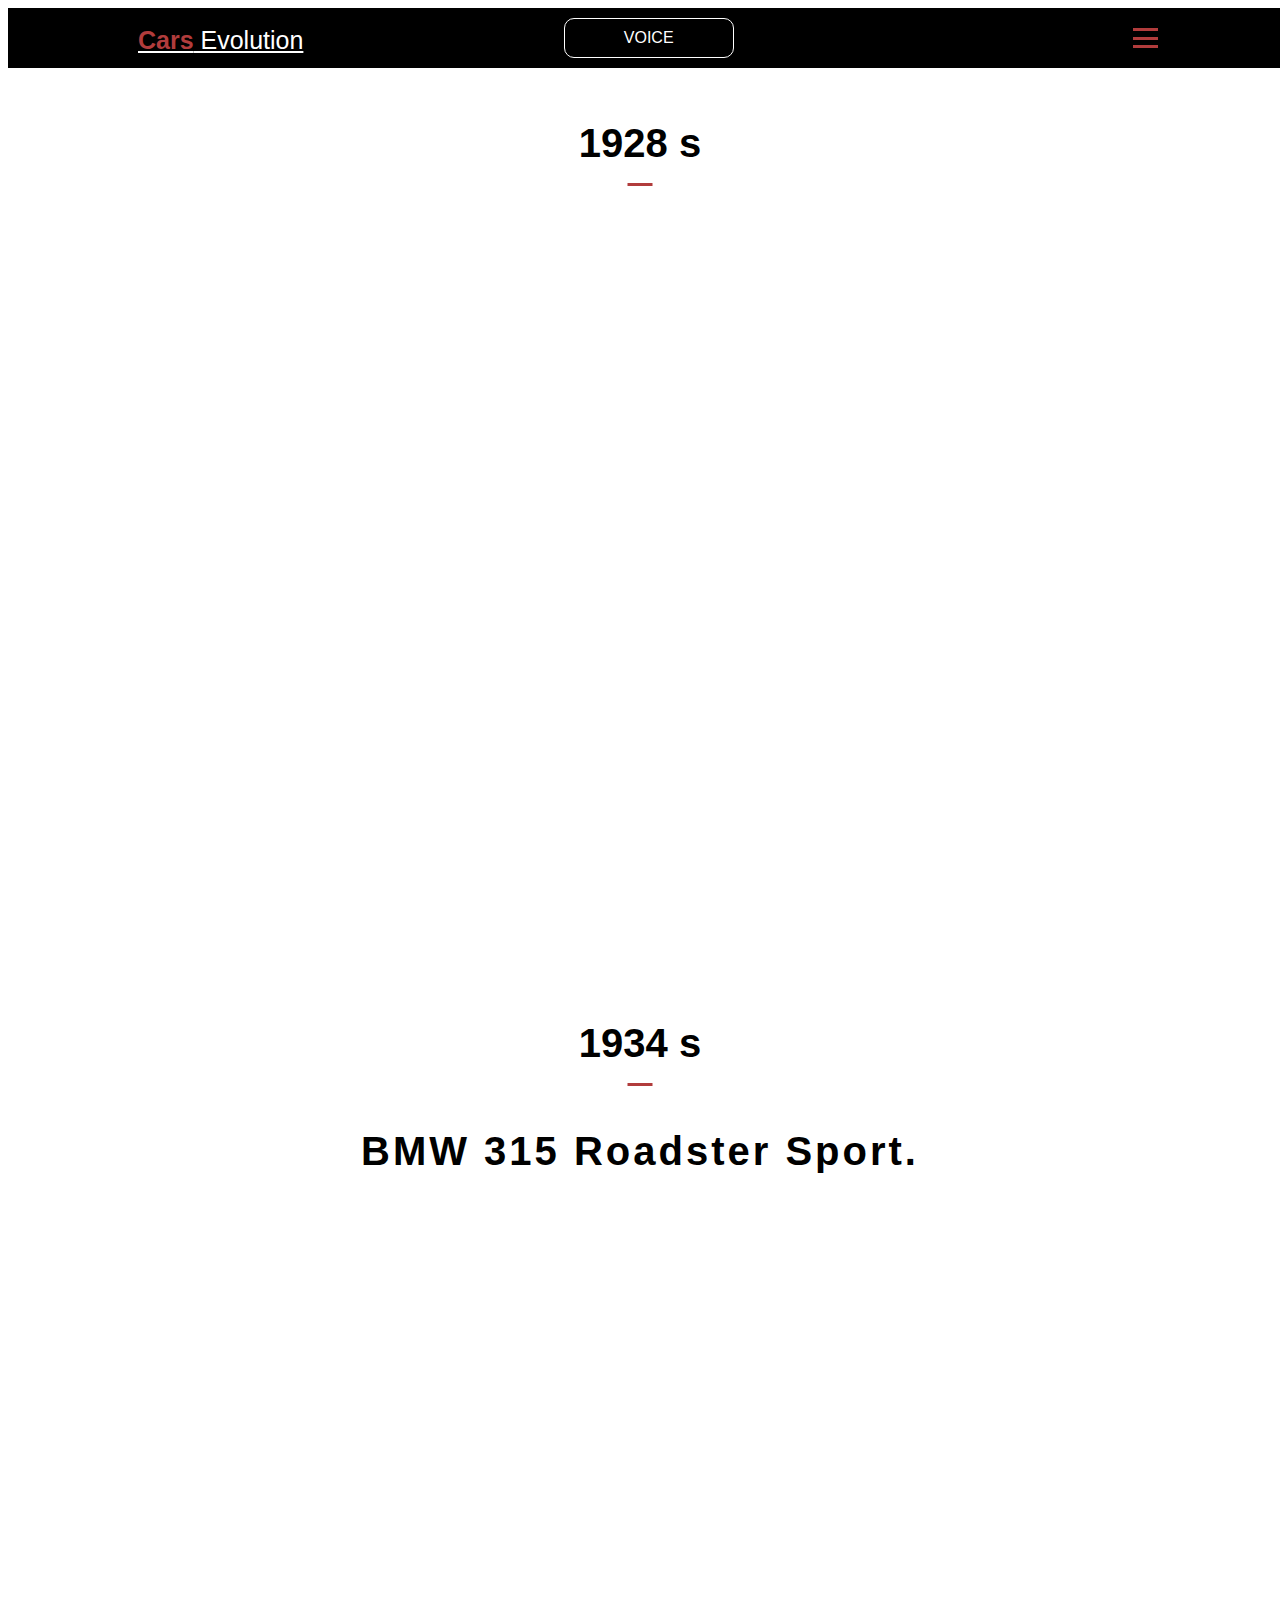
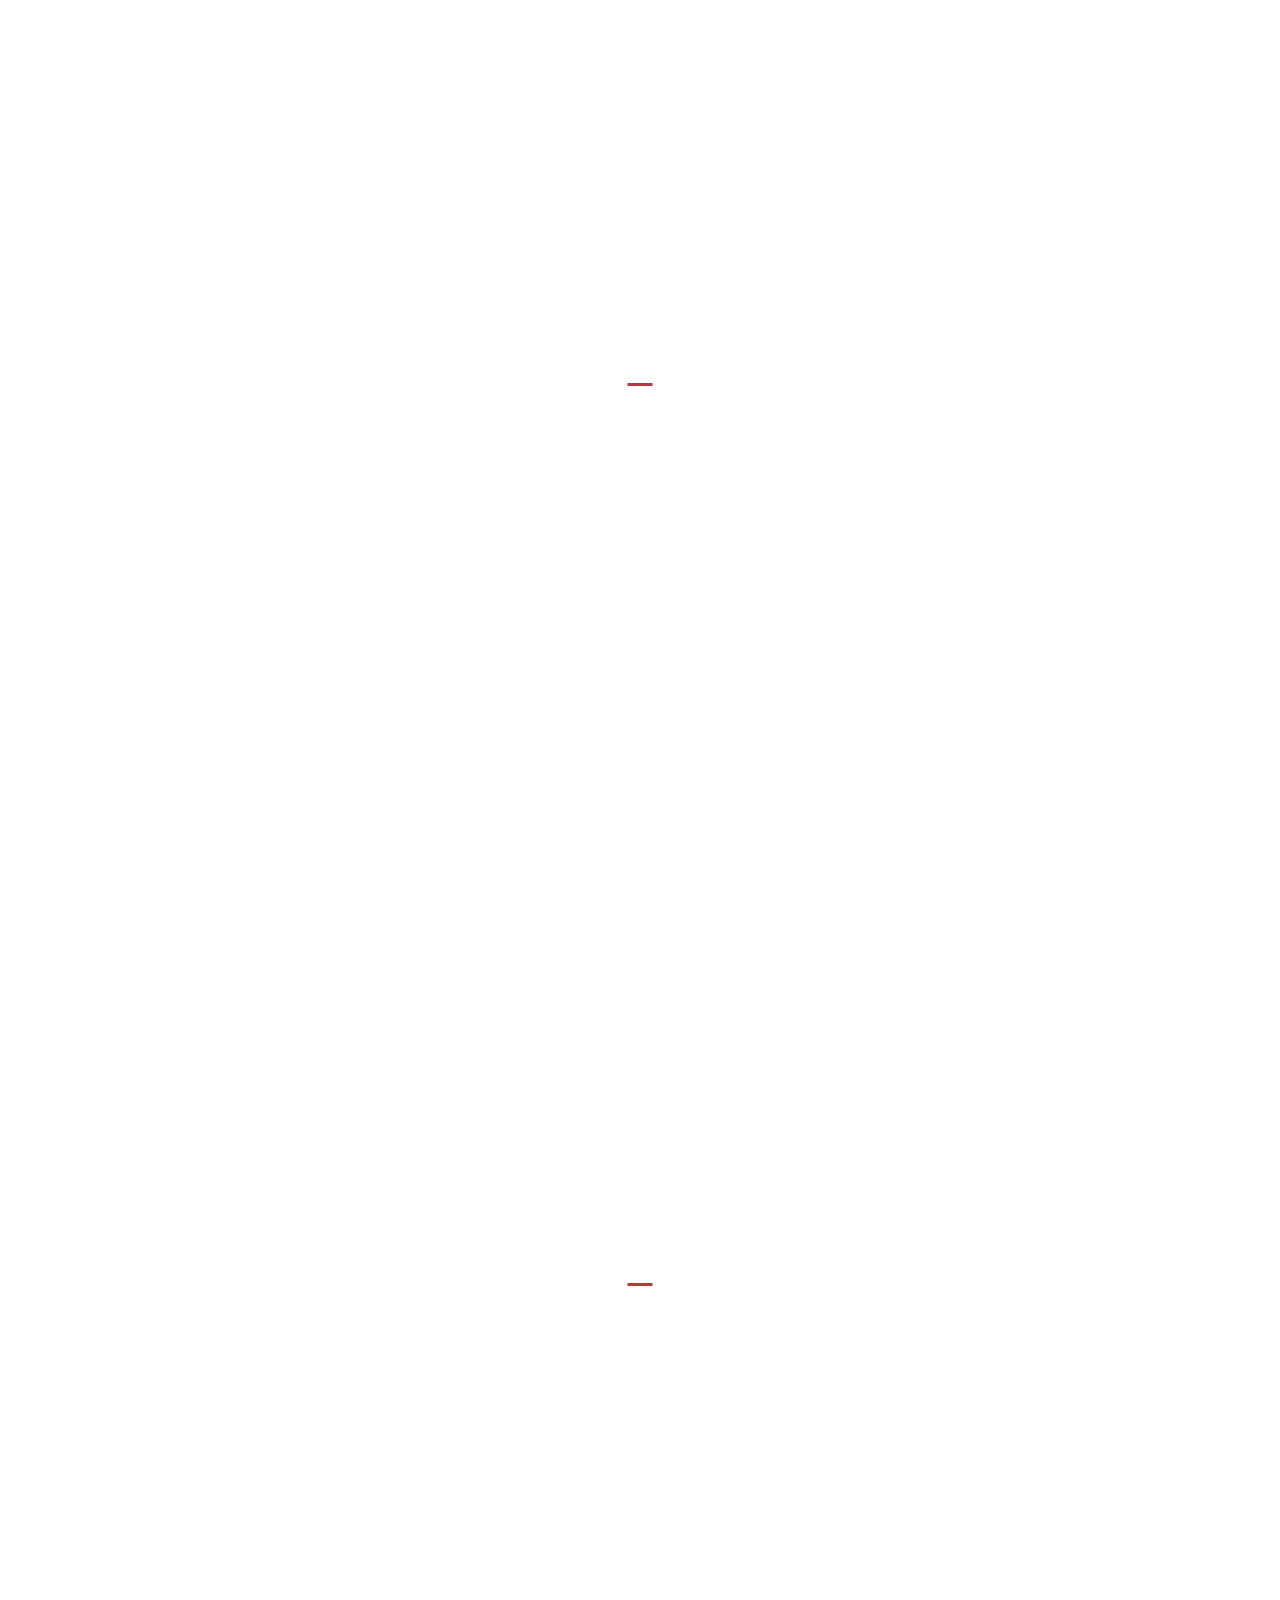
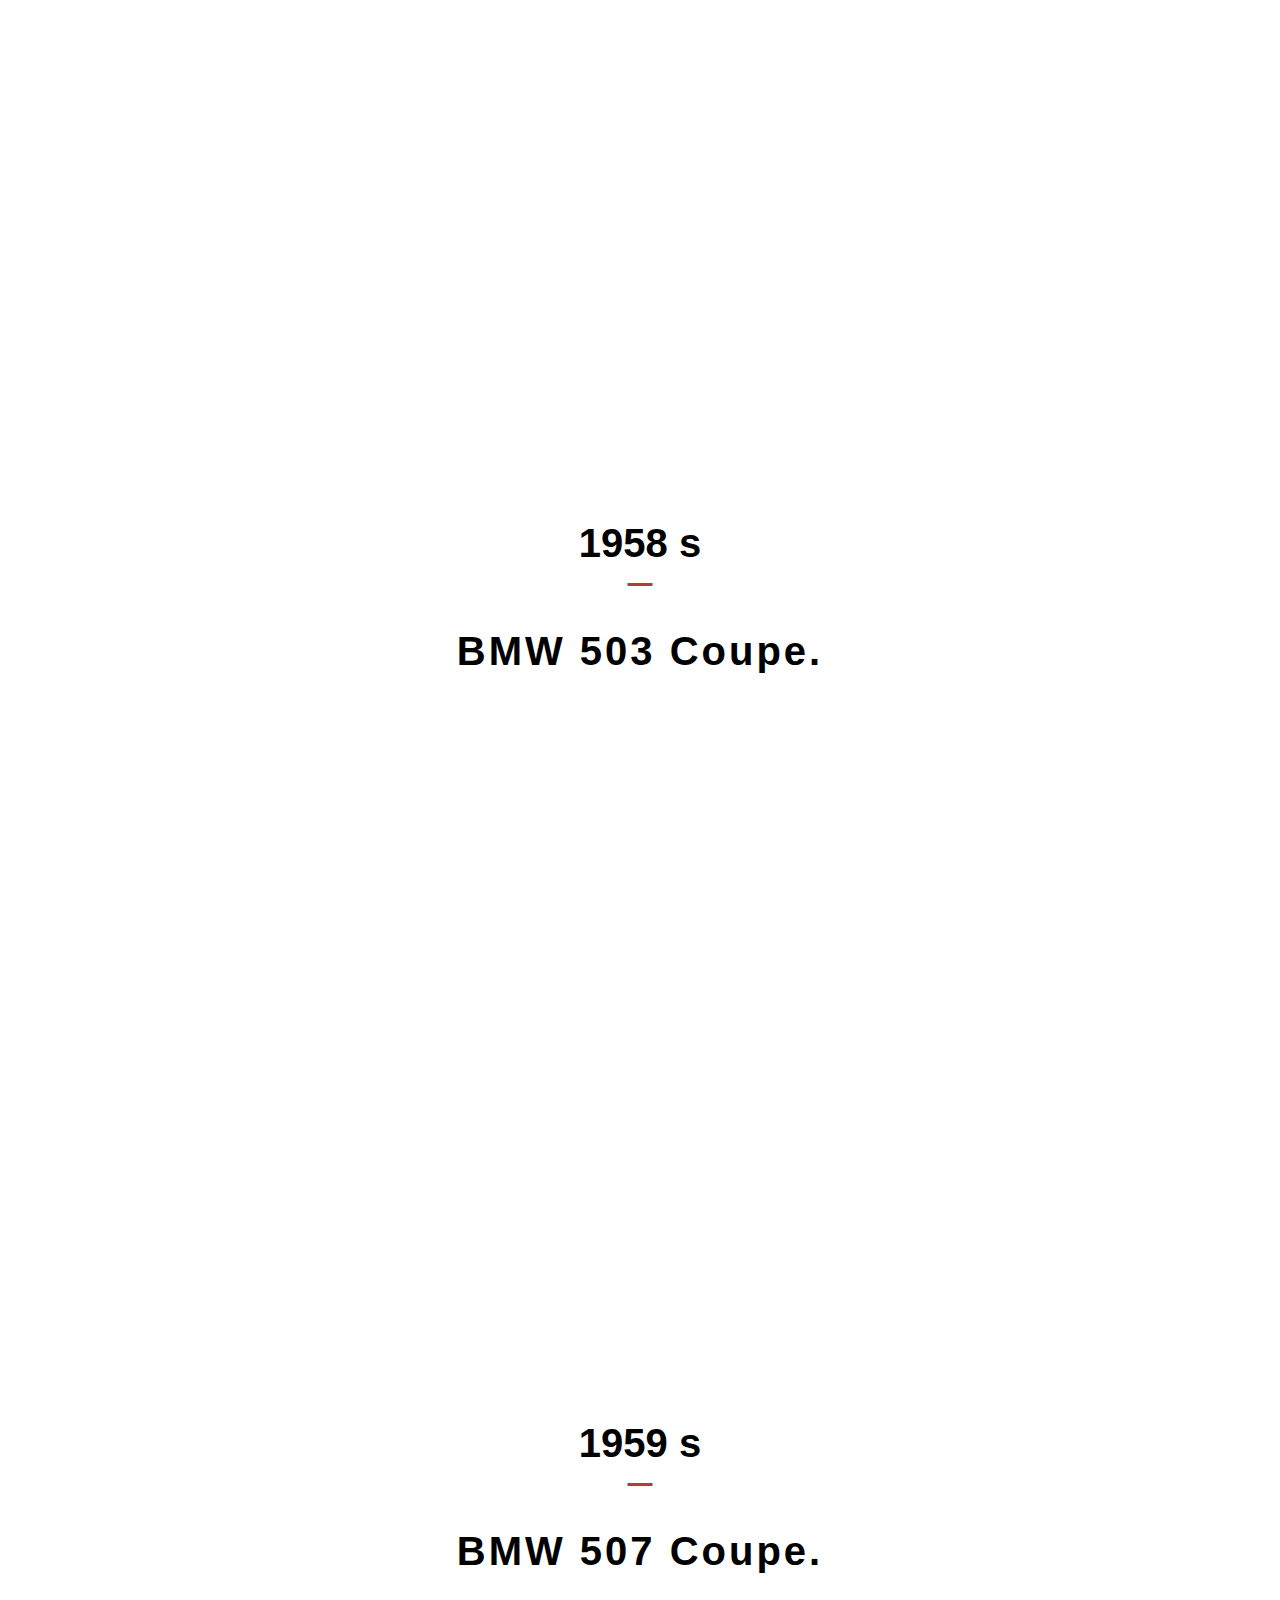
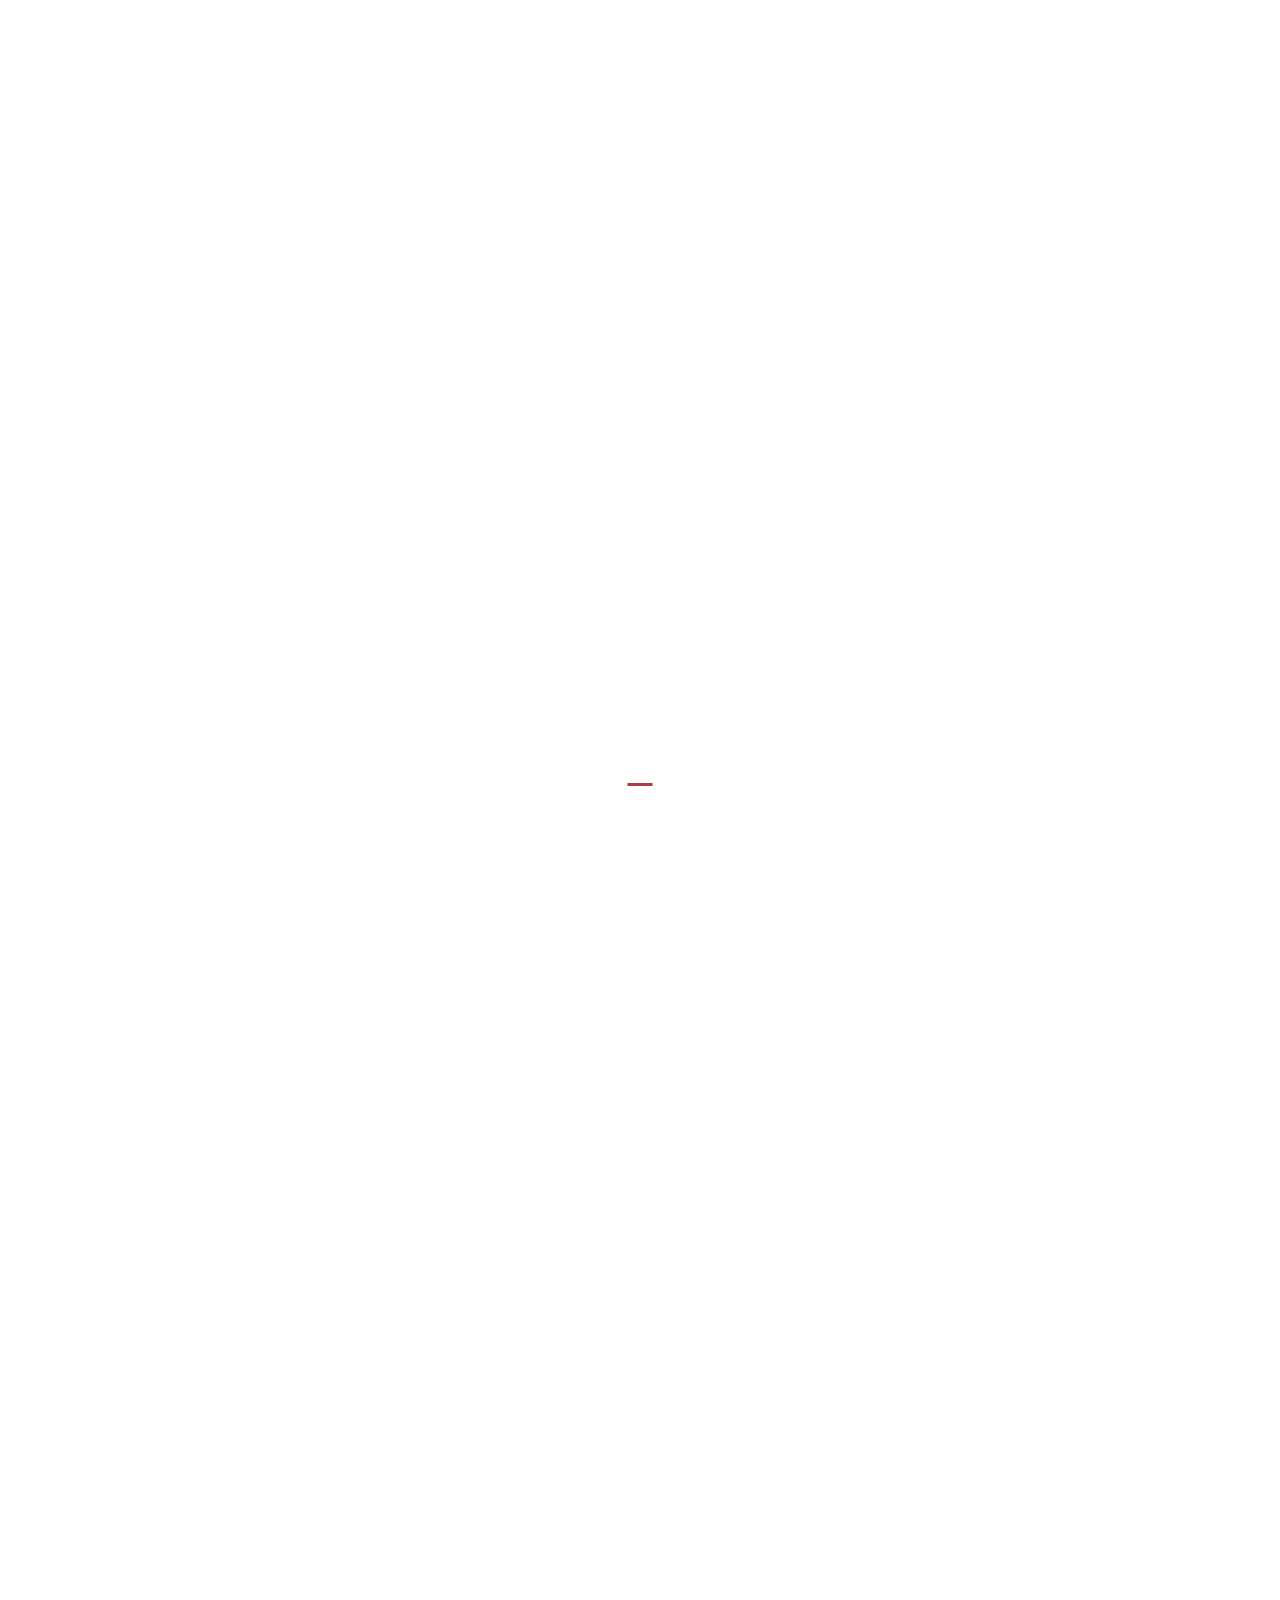
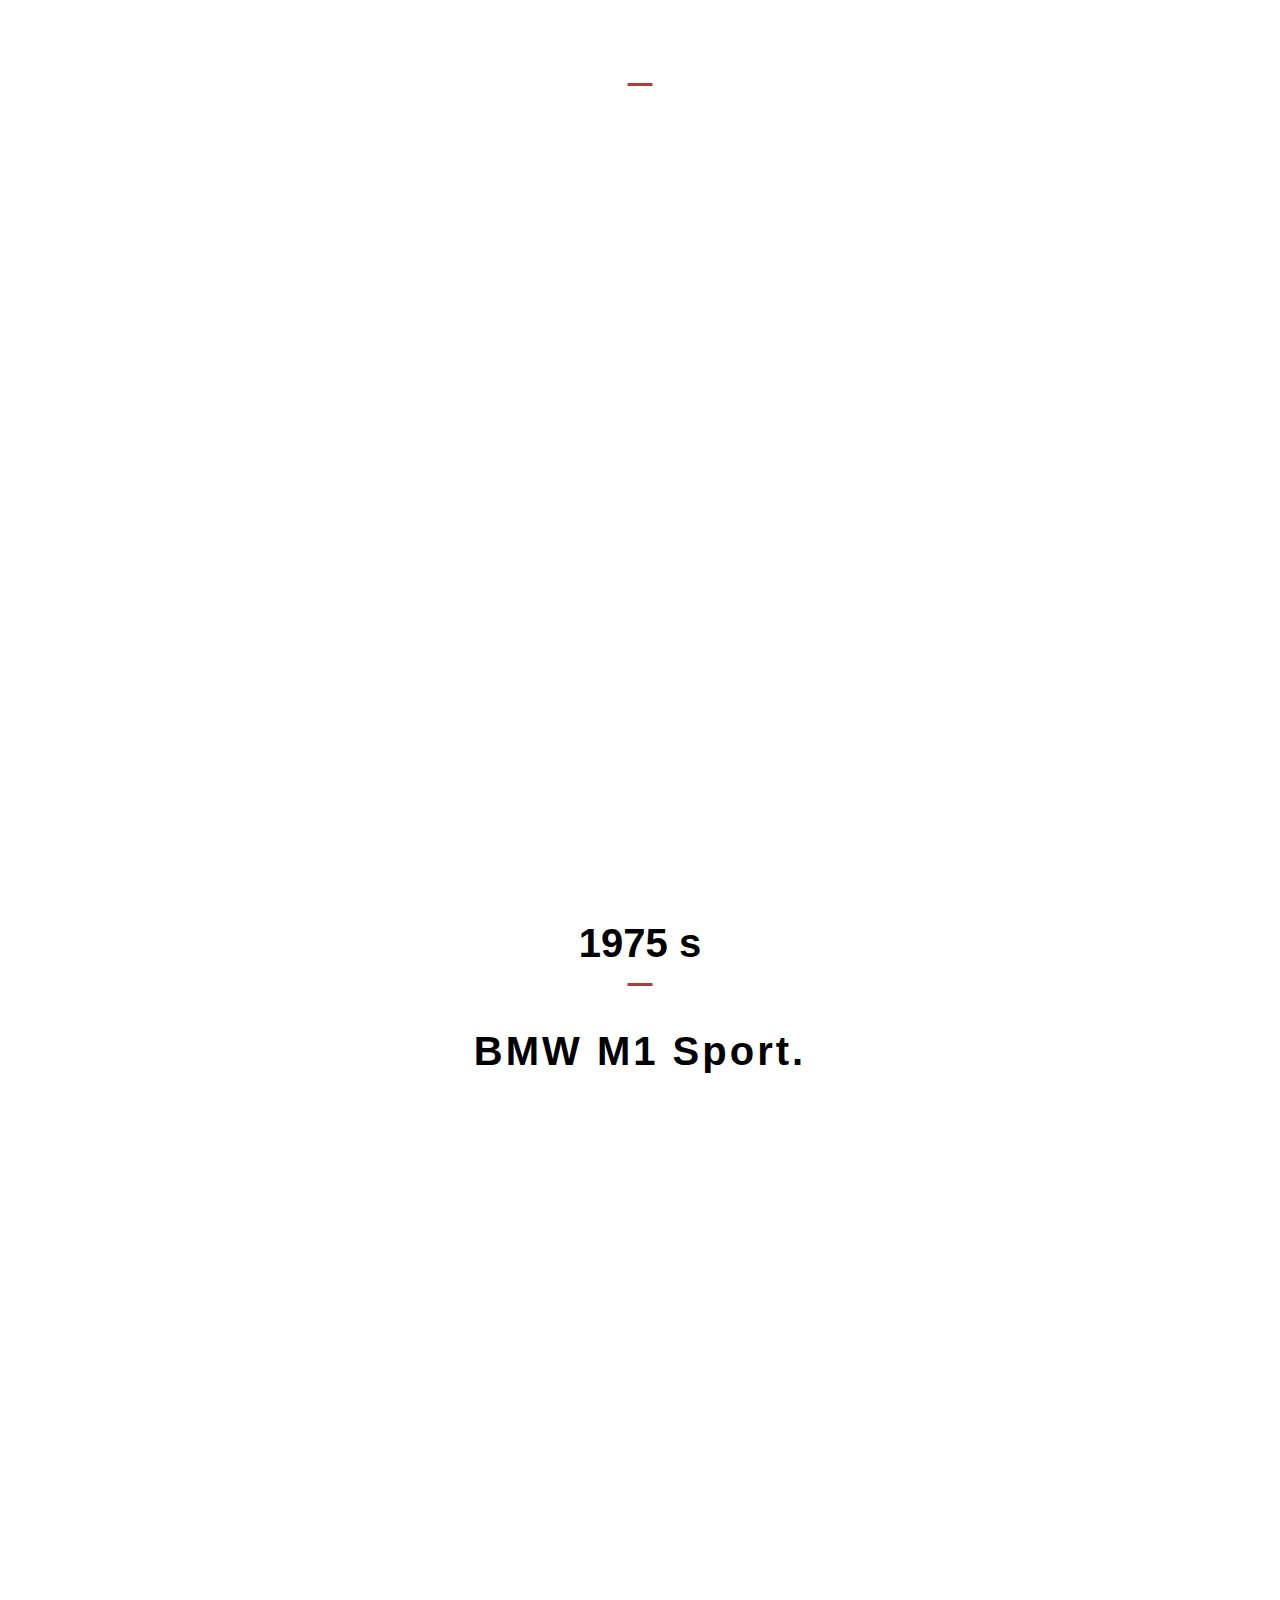
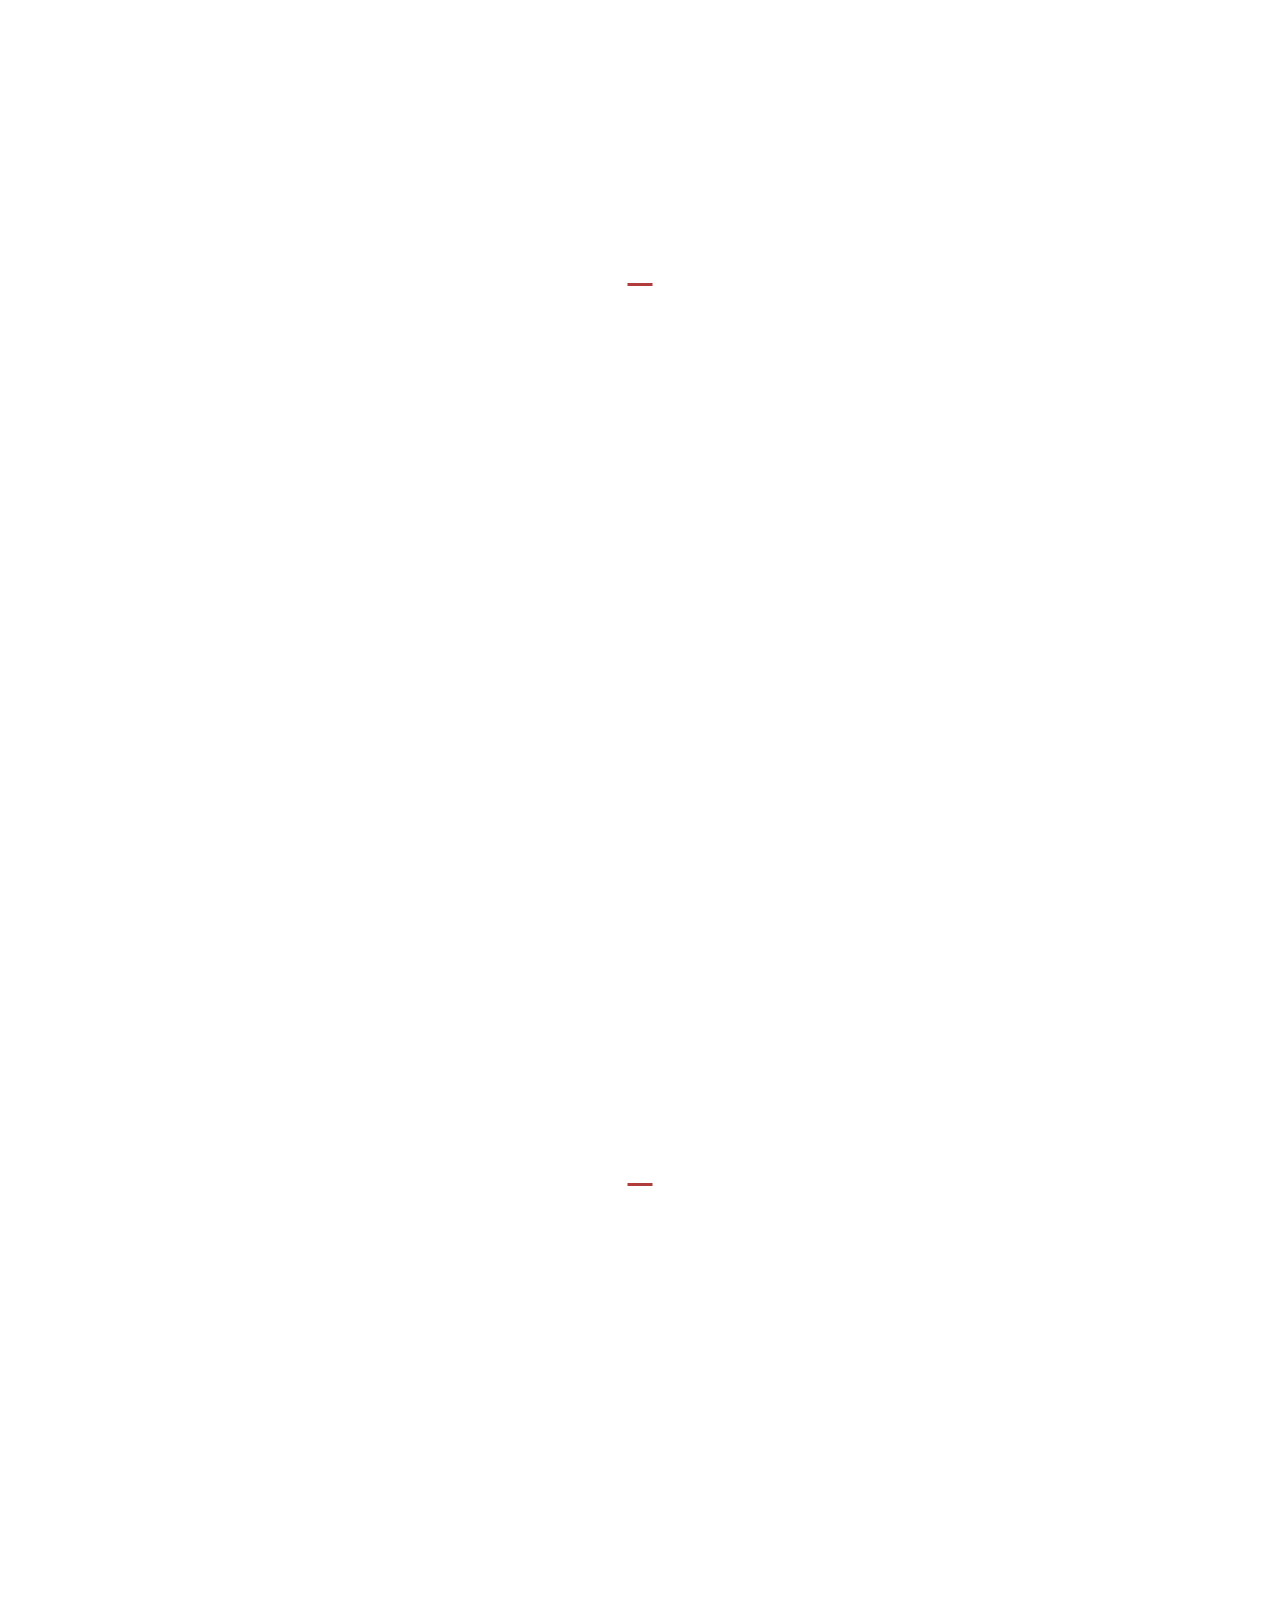
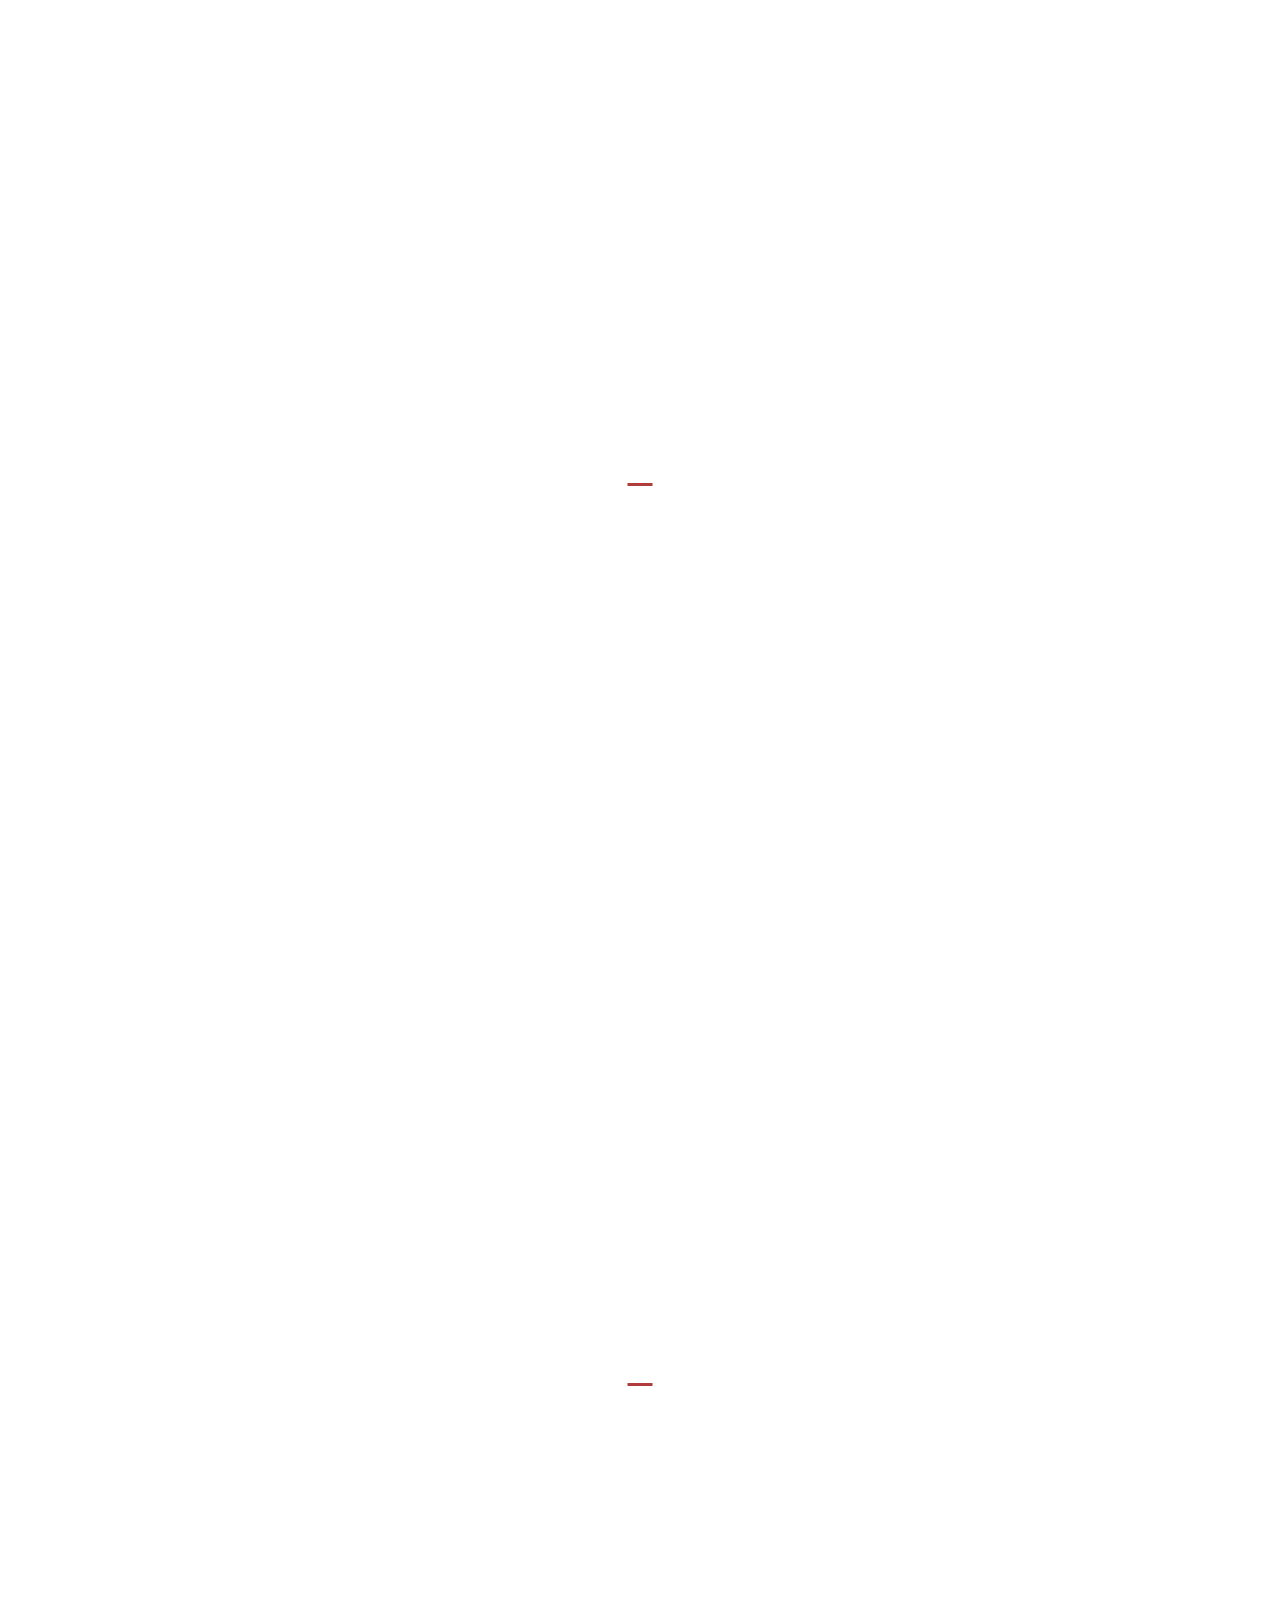
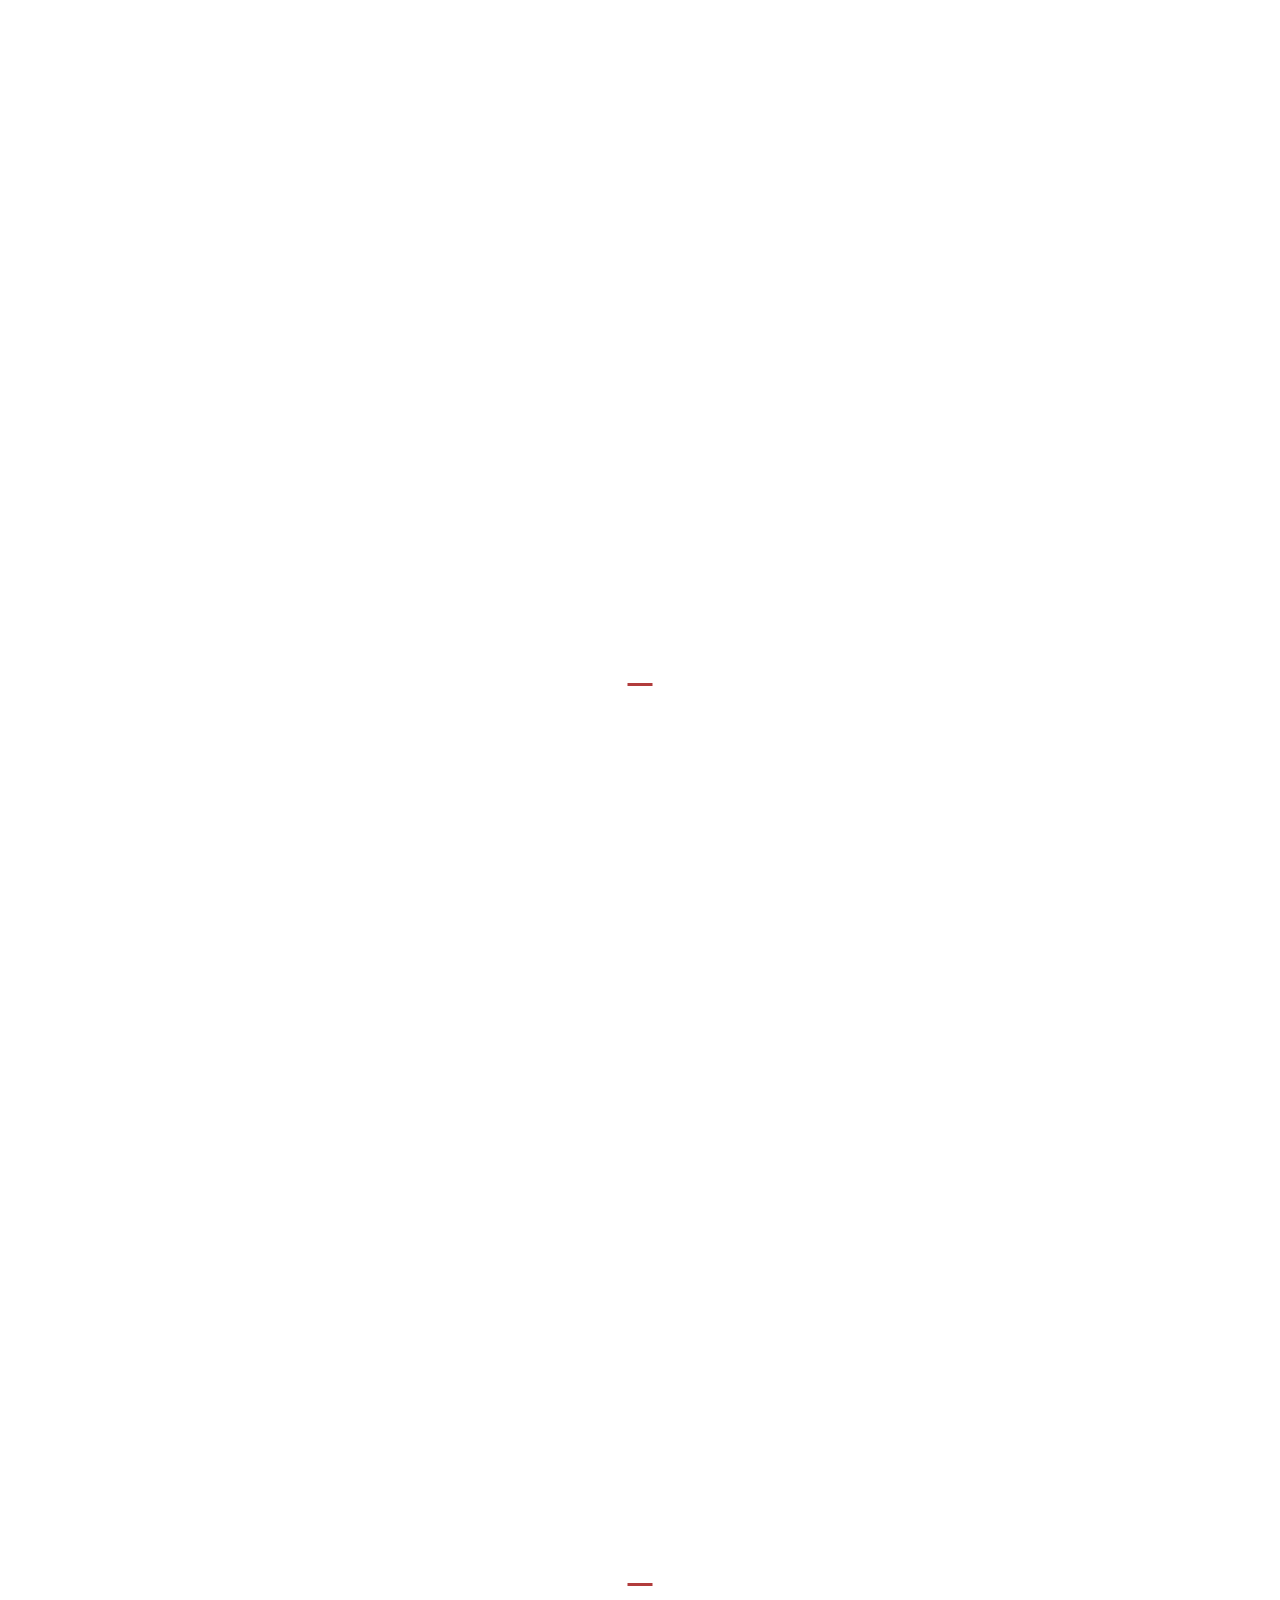
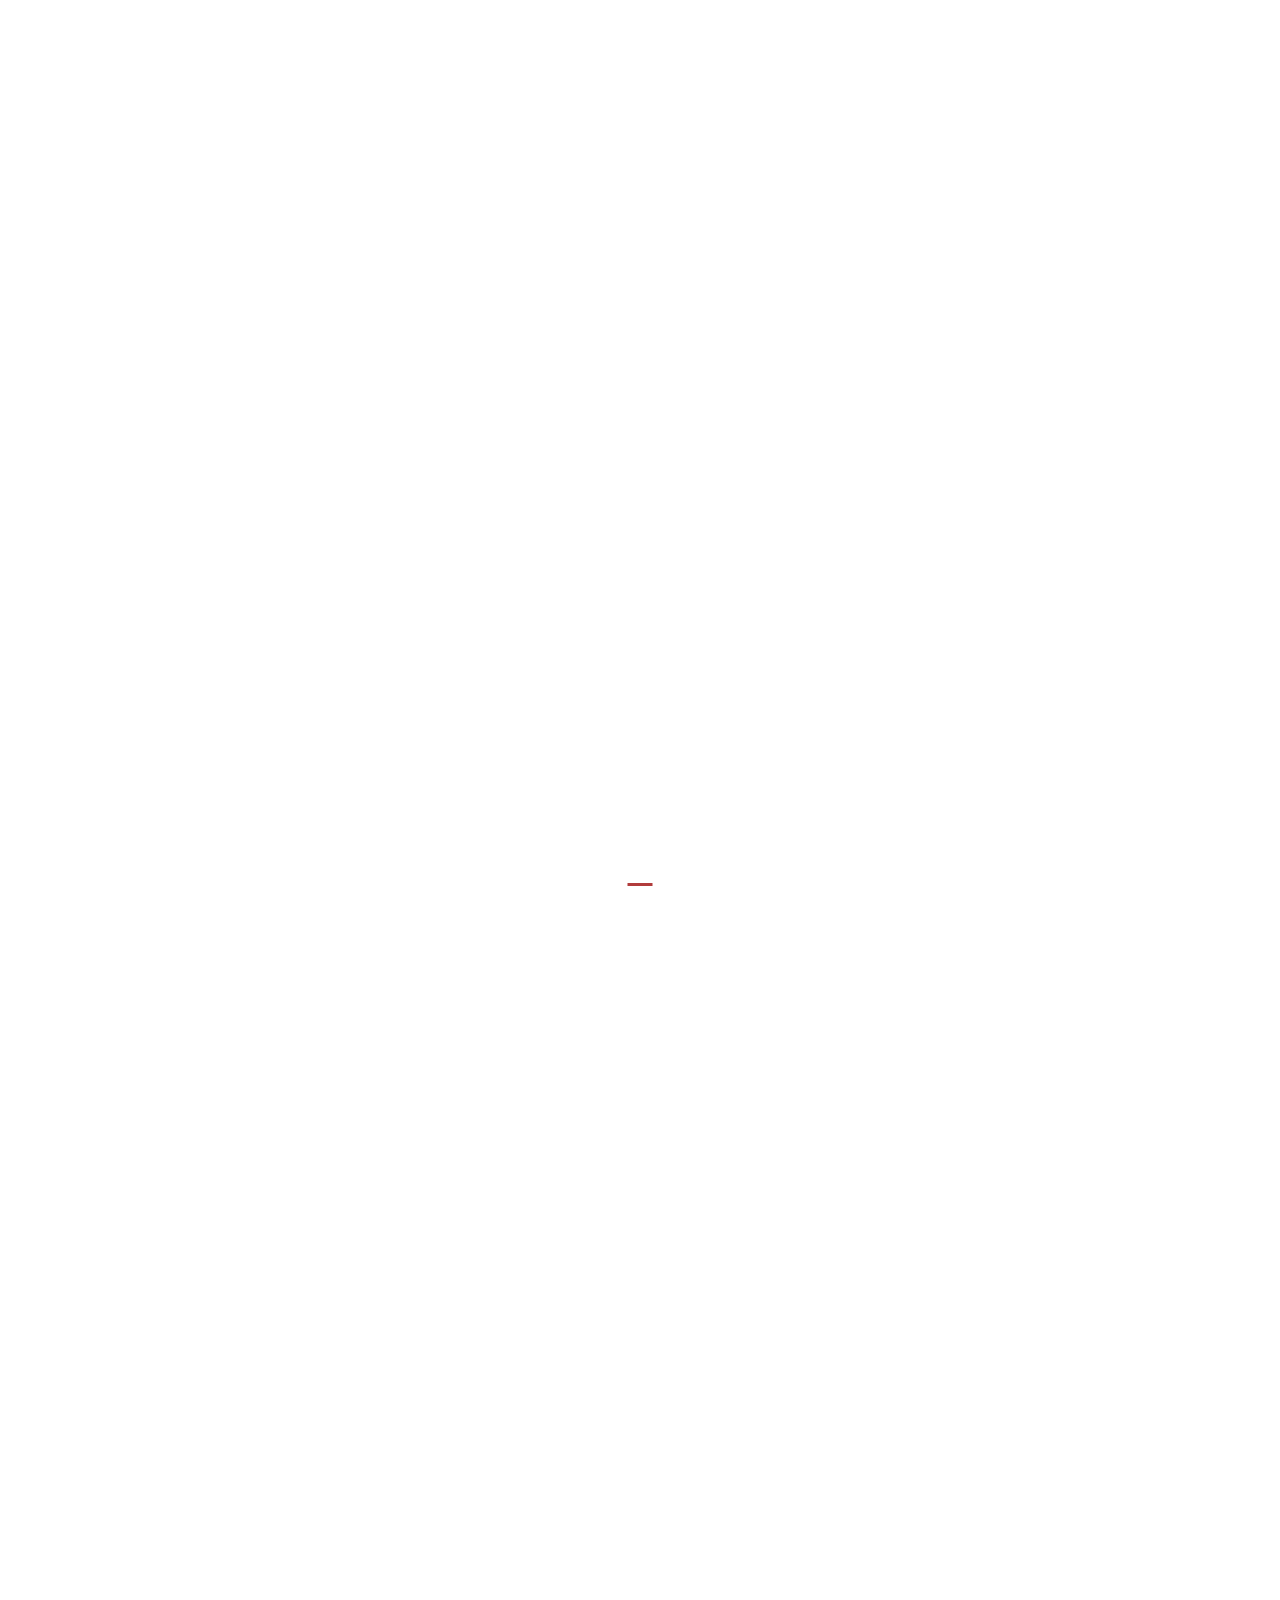
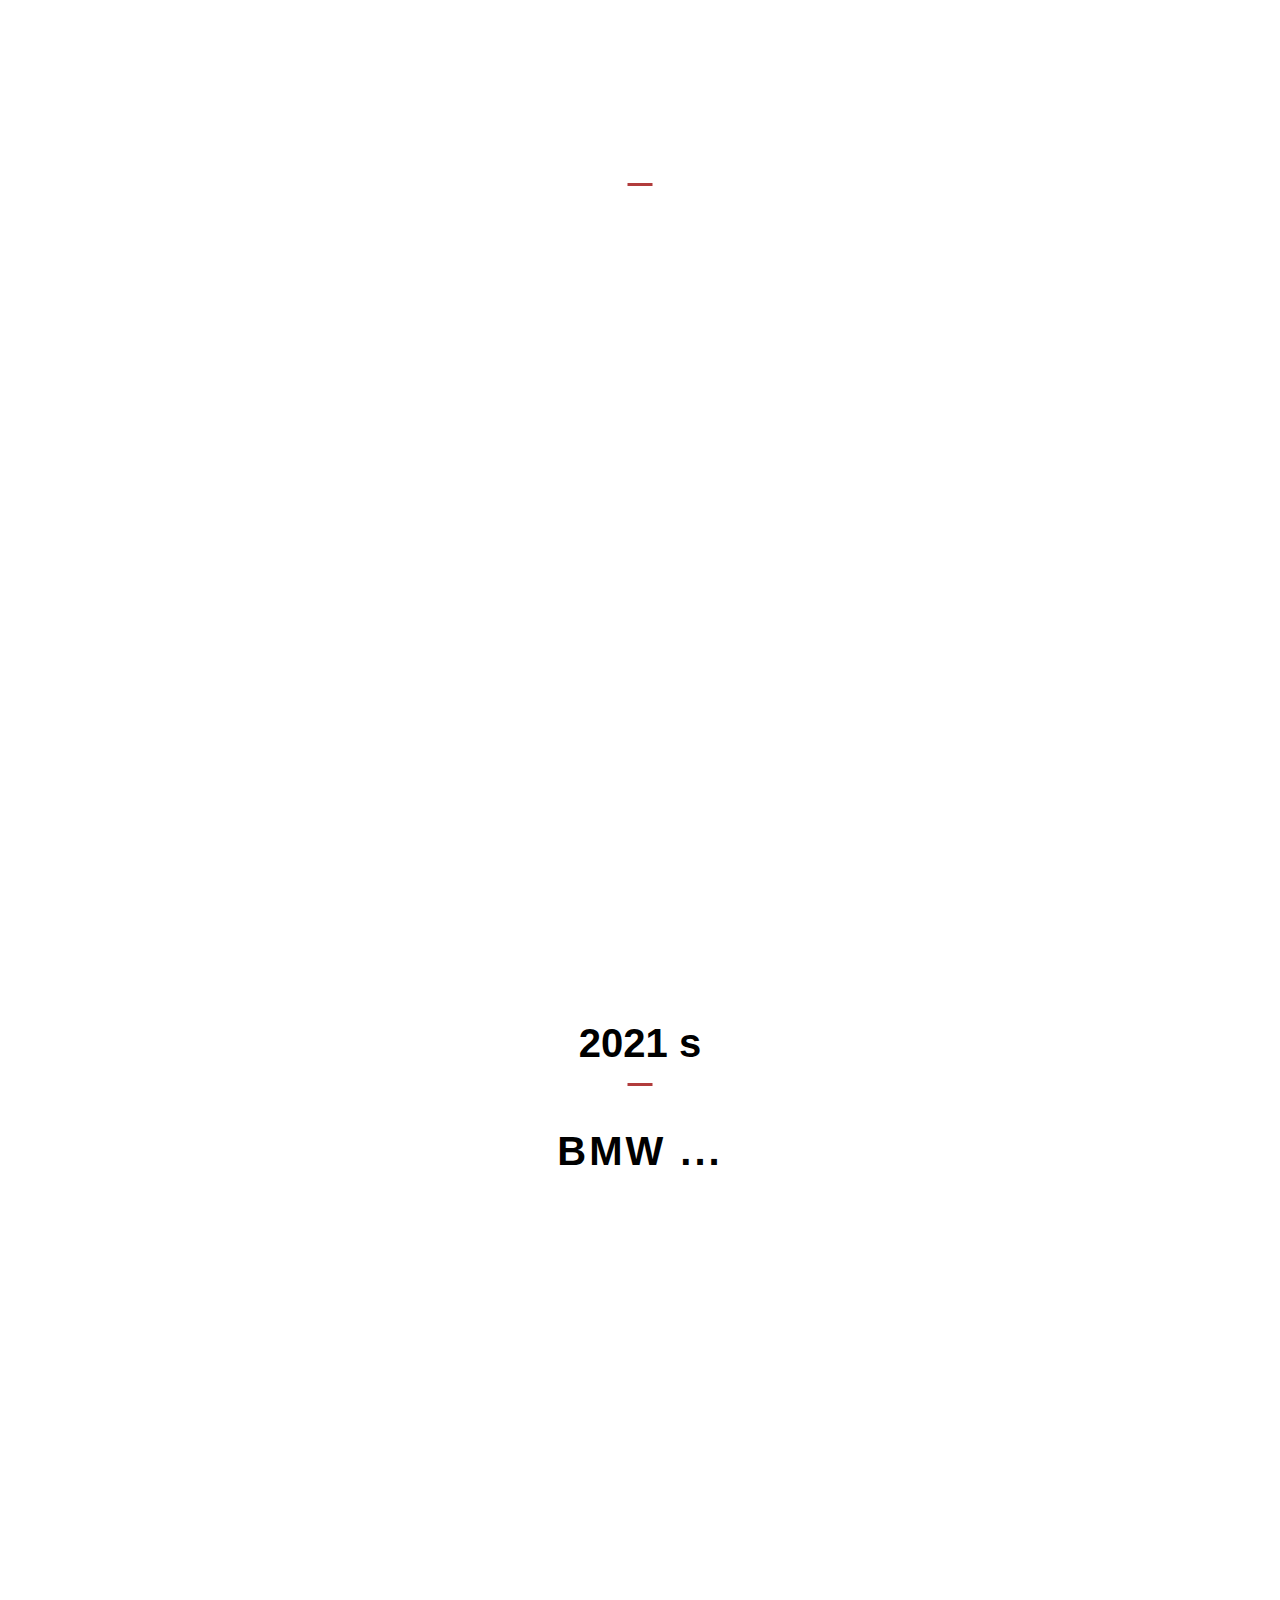
==== commit 35c27a78: "added voice mode" ====
--- a/assets/htmls/bmw.html
+++ b/assets/htmls/bmw.html
@@ -23,32 +23,15 @@
                         <a class="logo__link" href="../../index.html"><span class="logo__red red">Cars</span>
                             Evolution</a>
                     </h1>
-                    <nav class="header__nav">
-                        <ul class="header__list flex">
-                            <li class="header__item">
-                                <a class="header__link" href="#">bmw</a>
-                            </li>
-                            <li class="header__item">
-                                <a class="header__link" href="./mercedes.html">mercedes</a>
-                            </li>
-                            <li class="header__item">
-                                <a class="header__link" href="./porsche.html">porsche</a>
-                            </li>
-                            <li class="header__item">
-                                <a class="header__link" href="./chevrolet.html">chevrolet</a>
-                            </li>
-                            <li class="header__item">
-                                <a class="header__link" href="./dodge.html">dodge</a>
-                            </li>
-                            <li class="header__item">
-                                <a class="header__link" href="./mustang.html">mustang</a>
-                            </li>
-                        </ul>
-                    </nav>
-                    <div class="burger-menu flex">
-                        <div class="burger-menu__item"></div>
-                        <div class="burger-menu__item"></div>
-                        <div class="burger-menu__item"></div>
+                    <div class="header__btn_cont">
+                        <button class="header__btn">voice</button>
+                    </div>
+                    <div class="burger-menu__cont flex">
+                        <div class="burger-menu flex">
+                            <span class="burger-menu__item"></span>
+                            <span class="burger-menu__item"></span>
+                            <span class="burger-menu__item"></span>
+                        </div>
                     </div>
                 </div>
             </div>
--- a/assets/css/style.css
+++ b/assets/css/style.css
@@ -138,6 +138,31 @@
 .logo__red{
     font-weight: 700;
 }
+.header__btn{
+    width: 170px;
+    height: 40px;
+    background-color: transparent;
+    color: var(--white);
+    font-size: 16px;
+    text-transform: uppercase;
+    border: 1px solid var(--white);
+    border-radius: 10px;
+    -webkit-border-radius: 10px;
+    -moz-border-radius: 10px;
+    -ms-border-radius: 10px;
+    -o-border-radius: 10px;
+    cursor: pointer;
+    outline: none;
+    transition: all ease .5s;
+    -webkit-transition: all ease .5s;
+    -moz-transition: all ease .5s;
+    -ms-transition: all ease .5s;
+    -o-transition: all ease .5s;
+}
+.header__btn:hover{
+    background-color: var(--white);
+    color: var(--black);
+}
 .header__item{
     margin-left: 20px;
 }
@@ -152,7 +177,10 @@
 .header__link:hover{
     opacity: 0.8;
 }
-
+.burger-menu__cont{
+    width: 164px;
+    justify-content: flex-end;
+}
 .burger-menu{
     width: 25px;
     height: 20px;
@@ -160,7 +188,7 @@
     justify-content: space-between;
     cursor: pointer;
     outline: none;
-    display: none;
+    display: flex;
 }
 .burger-menu__item{
     width: 100%;
@@ -199,9 +227,13 @@
     background-attachment: fixed;
 }
 .home{
-    background-image: url(../media/img/homeBg.jpg);
-}
-
+    width: 100%;
+    height: 100vh;
+}
+.home__img{
+    width: 100%;
+    display: block;
+}
 
 
 /* 
--- a/assets/css/response.css
+++ b/assets/css/response.css
@@ -0,0 +1,13 @@
+@media screen and (max-width: 1030px) {
+    .wrapper{
+        width: 90%;
+    }
+}
+
+@media screen and (min-width: 1980px) {
+    .app{
+        width: 1980px;
+        margin: 0 auto;
+    }
+}
+  